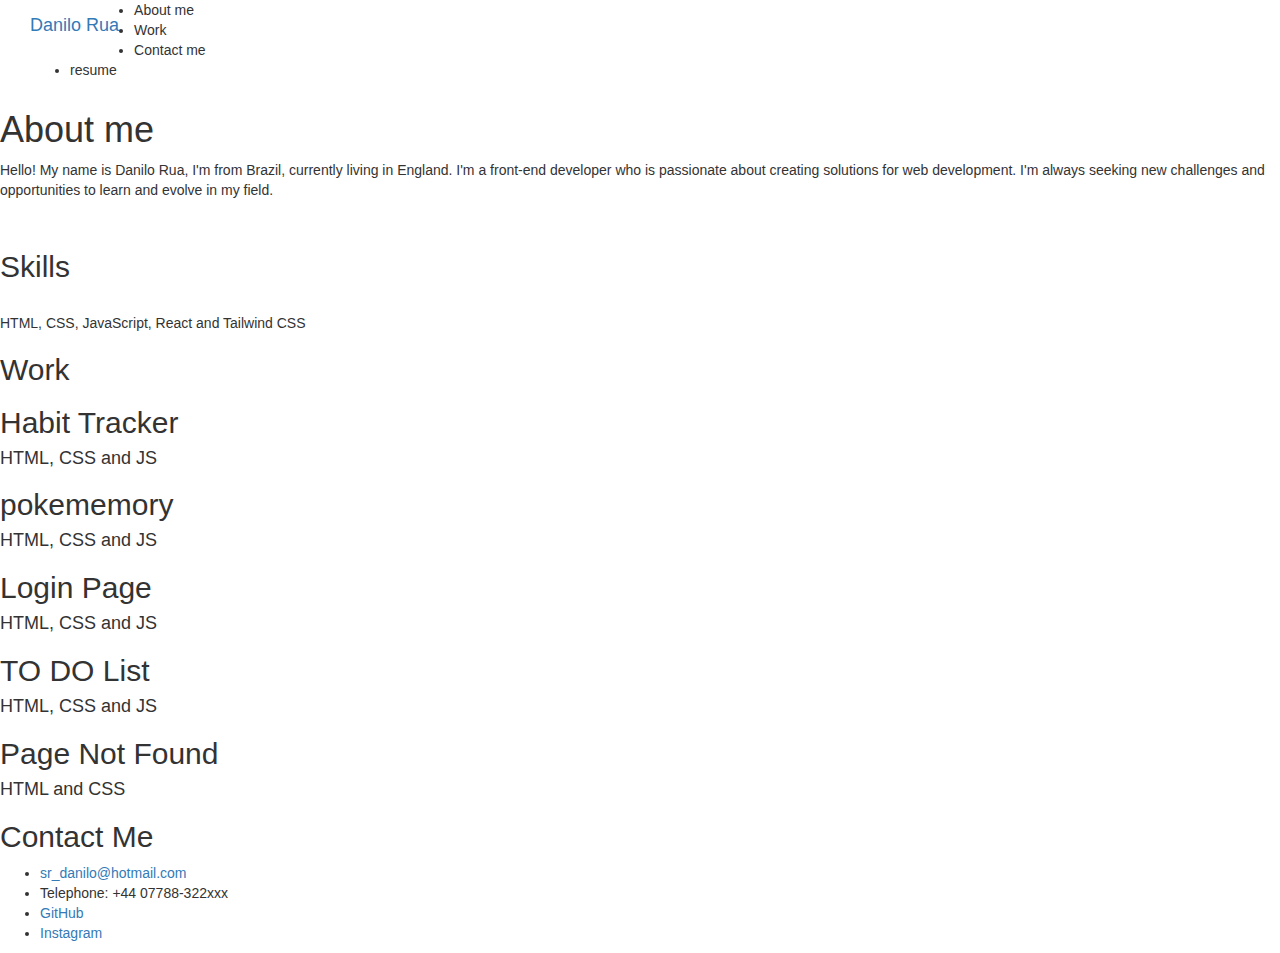
==== starter/index.html @ 0aeb6d91 "html added" ====
<!doctype html>
<html lang="en">

<head>
    <meta charset="utf-8">
    <meta http-equiv="X-UA-Compatible" content="IE=edge">
    <meta name="viewport" content="width=device-width, initial-scale=1">
    <link rel="icon" href="./css/images/icon.svg">
    <!-- The above 3 meta tags *must* come first in the head; any other head content must come *after* these tags -->
    <title>Danilo Rua</title>

    <!-- Bootstrap -->
    <link rel="stylesheet" href="https://cdn.jsdelivr.net/npm/bootstrap@3.4.1/dist/css/bootstrap.min.css"
        integrity="sha384-HSMxcRTRxnN+Bdg0JdbxYKrThecOKuH5zCYotlSAcp1+c8xmyTe9GYg1l9a69psu" crossorigin="anonymous">
    <link rel="stylesheet" href="./css/style.css">
</head>

<body>
<header>
    <nav class="">
        <div class="container-fluid">
          <a class="navbar-brand">Danilo Rua</a>
          <div class="container-fluid">
            <ul>
                <li>About me</li>
                <li>Work</li>
                <li>Contact me</li>
                <li>resume</li>
            </ul>
          </div>
        </div>
      </nav>
</header>
    <section class="" id="hero-banner">
        <figure class="my-picture"></figure>
        <section class="introduction-text">
            <h1>About me</h1>
            <p>Hello! My name is <span>Danilo Rua</span>, I'm from Brazil, currently living in England. I'm a front-end
                developer who is passionate about creating solutions for web development. I'm always seeking new
                challenges and
                opportunities to learn and evolve in my field.</p>
            <br>
            <h2>Skills</h2>
            <br>
            <p>HTML, CSS, JavaScript, React and Tailwind CSS</p>
        </section>
    </section>

    <div class="page-wrapper">
        <section id="work">
            <h2>Work</h2>
            <div class="grid">
                <figure id="habit-tracker" class="grid-units">
                    <a href="https://github.com/DaniloRua/nlw-setup" target="_blank"></a>
                    <div class="text-inside">
                        <h2>Habit Tracker</h2>
                        <h4>HTML, CSS and JS</h4>
                    </div>
                </figure>

                <figure id="pokememory" class="grid-units">
                    <a href="https://github.com/DaniloRua/pokematch-game" target="_blank"></a>
                    <div class="text-inside">
                        <h2>pokememory</h2>
                        <h4>HTML, CSS and JS</h4>
                    </div>
                </figure>
                <figure id="dark-mode" class="grid-units">
                    <a href="https://github.com/DaniloRua/Login-Dark-Mode" target="_blank"></a>
                    <div class="text-inside">
                        <h2>Login Page</h2>
                        <h4>HTML, CSS and JS</h4>
                    </div>
                </figure>
                <figure id="TODO" class="grid-units">
                    <a href="https://github.com/DaniloRua/TODO-list-CRUD" target="_blank"></a>
                    <div class="text-inside">
                        <h2>TO DO List</h2>
                        <h4>HTML, CSS and JS</h4>
                    </div>
                </figure>
                <figure id="not-found" class="grid-units">
                    <a href="https://github.com/DaniloRua/Page-not-found" target="_blank"></a>
                    <div class="text-inside">
                        <h2>Page Not Found</h2>
                        <h4>HTML and CSS</h4>
                    </div>
                </figure>
            </div>
        </section>
        <div id="contact">
            <h2>Contact Me</h2>
            <div>
                <ul class="links" id="contact-links">
                    <li><a href="#">sr_danilo@hotmail.com</a></li>
                    <li>Telephone: +44 07788-322xxx</li>
                    <li><a href="https://github.com/DaniloRua">GitHub</a></li>
                    <li><a href="https://www.instagram.com/danilo.rua">Instagram</a></li>
                </ul>
            </div>
        </div>
    </div>

    <script src="https://code.jquery.com/jquery-1.12.4.min.js"
        integrity="sha384-nvAa0+6Qg9clwYCGGPpDQLVpLNn0fRaROjHqs13t4Ggj3Ez50XnGQqc/r8MhnRDZ"
        crossorigin="anonymous"></script>
    <!-- Include all compiled plugins (below), or include individual files as needed -->
    <script src="https://cdn.jsdelivr.net/npm/bootstrap@3.4.1/dist/js/bootstrap.min.js"
        integrity="sha384-aJ21OjlMXNL5UyIl/XNwTMqvzeRMZH2w8c5cRVpzpU8Y5bApTppSuUkhZXN0VxHd"
        crossorigin="anonymous"></script>
</body>

</html>
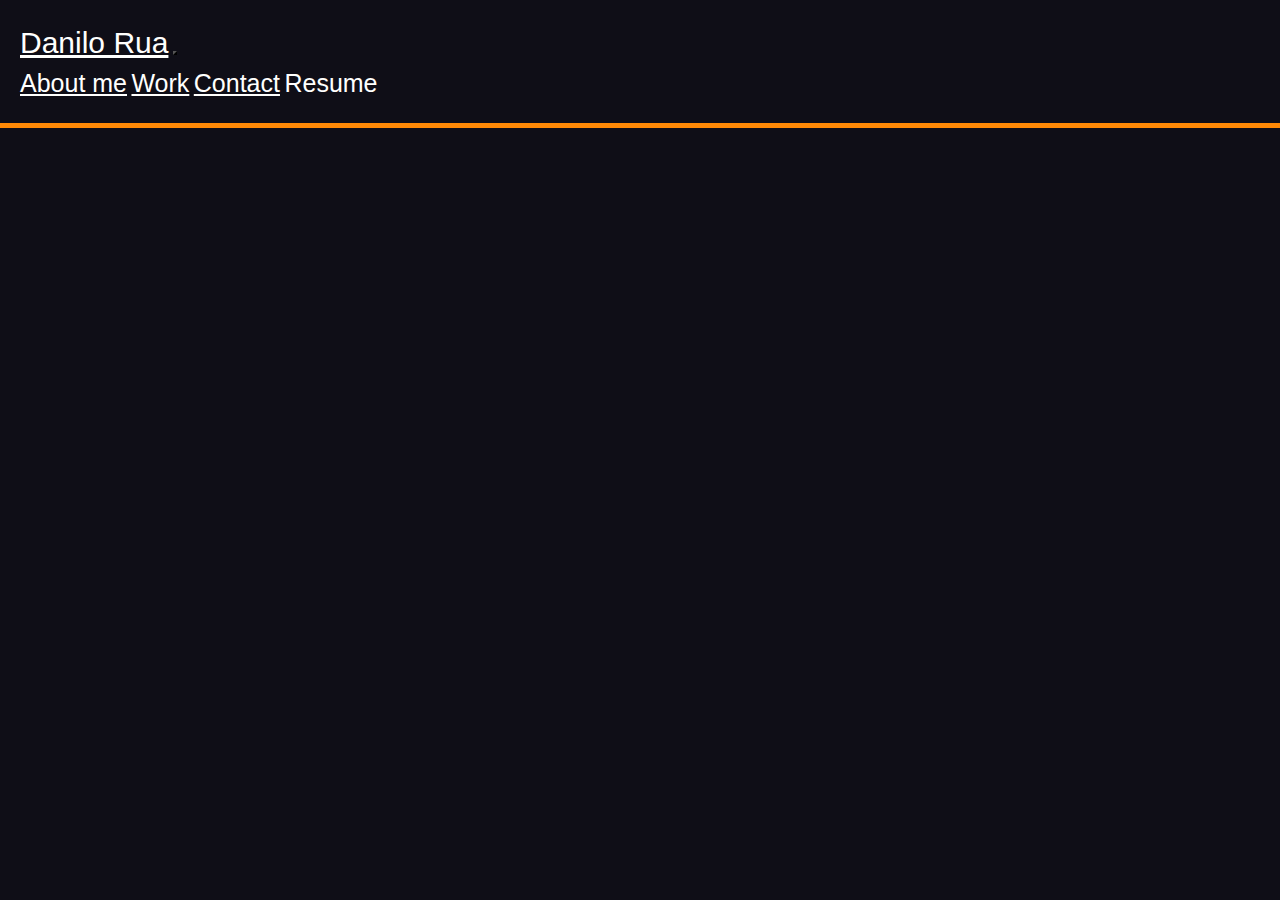
==== commit f072c7c8: "header added" ====
--- a/starter/index.html
+++ b/starter/index.html
@@ -5,33 +5,38 @@
     <meta charset="utf-8">
     <meta http-equiv="X-UA-Compatible" content="IE=edge">
     <meta name="viewport" content="width=device-width, initial-scale=1">
-    <link rel="icon" href="./css/images/icon.svg">
+    <link rel="icon" href="../css/images/icon.svg">
     <!-- The above 3 meta tags *must* come first in the head; any other head content must come *after* these tags -->
     <title>Danilo Rua</title>
-
     <!-- Bootstrap -->
-    <link rel="stylesheet" href="https://cdn.jsdelivr.net/npm/bootstrap@3.4.1/dist/css/bootstrap.min.css"
-        integrity="sha384-HSMxcRTRxnN+Bdg0JdbxYKrThecOKuH5zCYotlSAcp1+c8xmyTe9GYg1l9a69psu" crossorigin="anonymous">
-    <link rel="stylesheet" href="./css/style.css">
+    <link href="https://cdn.jsdelivr.net/npm/bootstrap@5.3.2/dist/css/bootstrap.min.css" rel="stylesheet" integrity="sha384-T3c6CoIi6uLrA9TneNEoa7RxnatzjcDSCmG1MXxSR1GAsXEV/Dwwykc2MPK8M2HN" crossorigin="anonymous">
+    <link rel="stylesheet" href="../css/style.css">
 </head>
 
 <body>
 <header>
-    <nav class="">
+    <nav class="navbar navbar-expand-lg bg-body-tertiary customHeader">
         <div class="container-fluid">
-          <a class="navbar-brand">Danilo Rua</a>
-          <div class="container-fluid">
-            <ul>
-                <li>About me</li>
-                <li>Work</li>
-                <li>Contact me</li>
-                <li>resume</li>
-            </ul>
+          <a class="navbar-brand" href="#">Danilo Rua</a>
+          <button class="navbar-toggler" type="button" data-bs-toggle="collapse" data-bs-target="#navbarNavAltMarkup" aria-controls="navbarNavAltMarkup" aria-expanded="false" aria-label="Toggle navigation">
+            <span class="navbar-toggler-icon"></span>
+          </button>
+          <div class="collapse navbar-collapse justify-content-center" id="navbarNavAltMarkup">
+            <div class="navbar-nav gap-3">
+              <a class="nav-link active" aria-current="page" href="#">About me</a>
+              <a class="nav-link" href="#">Work</a>
+              <a class="nav-link" href="#">Contact</a>
+              <a class="nav-link disabled resume" aria-disabled="true">Resume</a>
+            </div>
           </div>
         </div>
-      </nav>
+    </nav>
+
 </header>
-    <section class="" id="hero-banner">
+<main class="container-fluid"> 
+
+</main>
+    <!-- <section class="" id="hero-banner">
         <figure class="my-picture"></figure>
         <section class="introduction-text">
             <h1>About me</h1>
@@ -44,9 +49,9 @@
             <br>
             <p>HTML, CSS, JavaScript, React and Tailwind CSS</p>
         </section>
-    </section>
+    </section> -->
 
-    <div class="page-wrapper">
+   <!-- <div class="page-wrapper">
         <section id="work">
             <h2>Work</h2>
             <div class="grid">
@@ -69,7 +74,7 @@
                     <a href="https://github.com/DaniloRua/Login-Dark-Mode" target="_blank"></a>
                     <div class="text-inside">
                         <h2>Login Page</h2>
-                        <h4>HTML, CSS and JS</h4>
+                        <h4>HTML,  CSS and JS</h4>
                     </div>
                 </figure>
                 <figure id="TODO" class="grid-units">
@@ -99,15 +104,13 @@
                 </ul>
             </div>
         </div>
-    </div>
+    </div> -->
 
     <script src="https://code.jquery.com/jquery-1.12.4.min.js"
         integrity="sha384-nvAa0+6Qg9clwYCGGPpDQLVpLNn0fRaROjHqs13t4Ggj3Ez50XnGQqc/r8MhnRDZ"
         crossorigin="anonymous"></script>
     <!-- Include all compiled plugins (below), or include individual files as needed -->
-    <script src="https://cdn.jsdelivr.net/npm/bootstrap@3.4.1/dist/js/bootstrap.min.js"
-        integrity="sha384-aJ21OjlMXNL5UyIl/XNwTMqvzeRMZH2w8c5cRVpzpU8Y5bApTppSuUkhZXN0VxHd"
-        crossorigin="anonymous"></script>
+    <script src="https://cdn.jsdelivr.net/npm/bootstrap@5.3.2/dist/js/bootstrap.bundle.min.js" integrity="sha384-C6RzsynM9kWDrMNeT87bh95OGNyZPhcTNXj1NW7RuBCsyN/o0jlpcV8Qyq46cDfL" crossorigin="anonymous"></script>
+
 </body>
-
 </html>--- a/css/style.css
+++ b/css/style.css
@@ -0,0 +1,37 @@
+:root{
+    --main-theme: #ff8906;
+}
+*{
+    padding: 0;
+    margin: 0;
+    color: #fffffe !important;
+    background-color: #0f0e17 !important;
+    line-height: 1.5;
+}
+
+body{
+    
+    font-family: "Trebuchet MS", "Lucida Sans Unicode", "Lucida Grande",
+    "Lucida Sans", Arial, sans-serif;
+}
+
+.customHeader{
+    background-color: #0f0e17 !important;
+    padding: 20px;
+}
+
+header{
+    border-bottom: 5px solid var(--main-theme);
+}
+.navbar-brand{
+    font-size: 30px;
+}
+
+.navbar-brand:hover,
+.nav-link:hover{
+    color: var(--main-theme) !important;
+}
+
+.nav-link{
+    font-size: 25px;
+}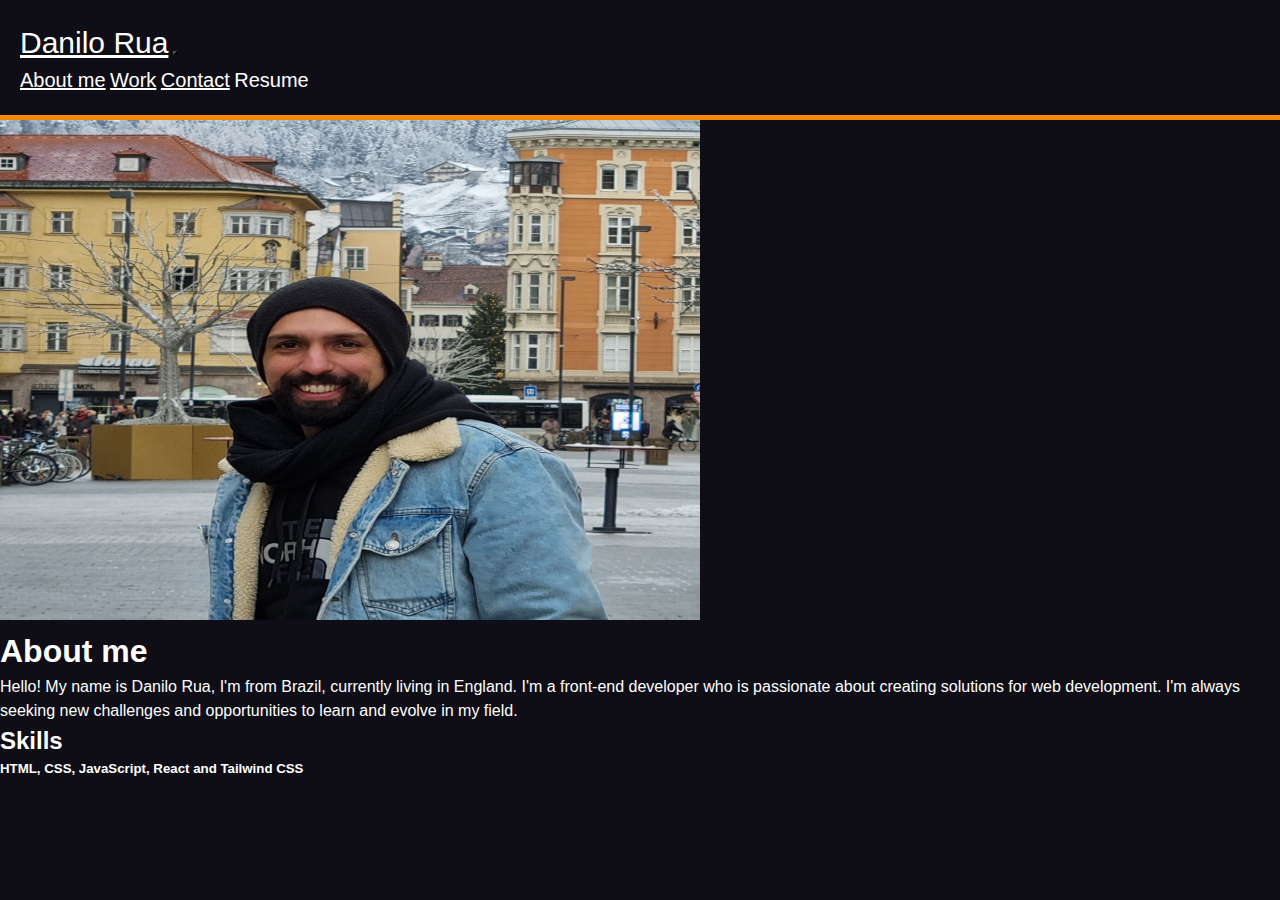
==== commit 99155cfe: "hero banner added" ====
--- a/starter/index.html
+++ b/starter/index.html
@@ -17,13 +17,13 @@
 <header>
     <nav class="navbar navbar-expand-lg bg-body-tertiary customHeader">
         <div class="container-fluid">
-          <a class="navbar-brand" href="#">Danilo Rua</a>
-          <button class="navbar-toggler" type="button" data-bs-toggle="collapse" data-bs-target="#navbarNavAltMarkup" aria-controls="navbarNavAltMarkup" aria-expanded="false" aria-label="Toggle navigation">
-            <span class="navbar-toggler-icon"></span>
+          <a class="navbar-brand" href="#about-me">Danilo Rua</a>
+          <button class="navbar-toggler navbar-dark" type="button" data-bs-toggle="collapse" data-bs-target="#navbarNavAltMarkup" aria-controls="navbarNavAltMarkup" aria-expanded="false" aria-label="Toggle navigation">
+            <span class="navbar-toggler-icon "></span>
           </button>
-          <div class="collapse navbar-collapse justify-content-center" id="navbarNavAltMarkup">
+          <div class="collapse navbar-collapse justify-content-end" id="navbarNavAltMarkup">
             <div class="navbar-nav gap-3">
-              <a class="nav-link active" aria-current="page" href="#">About me</a>
+              <a class="nav-link active" aria-current="page" href="#" id="about-me">About me</a>
               <a class="nav-link" href="#">Work</a>
               <a class="nav-link" href="#">Contact</a>
               <a class="nav-link disabled resume" aria-disabled="true">Resume</a>
@@ -35,21 +35,22 @@
 </header>
 <main class="container-fluid"> 
 
+    <div class="container col-xxl-8 px-4 py-5">
+        <div class="row flex-lg-row align-items-center g-5 py-5 ">
+          <div class="col-10 col-sm-10 col-lg-6 bg-image ">
+            <img src="../css/images/20211206_140005.jpg" class="  d-block mx-lg-auto img-fluid rounded-5 custom-card" alt="Danilo-Rua-picture" width="700" height="500" loading="lazy">
+          </div>
+          <div class="col-lg-6 border-1-re" id="about-me">
+            <h1 class="display-4 fw-bold lh-1 mb-3 titles">About me</h1>
+            <p class="lead">Hello! My name is Danilo Rua, I'm from Brazil, currently living in England. I'm a front-end developer who is passionate about creating solutions for web development. I'm always seeking new challenges and opportunities to learn and evolve in my field.</p>
+
+            <h2 class="titles">Skills</h2>
+            <h5>HTML, CSS, JavaScript, React and Tailwind CSS</h5>
+          </div>
+        </div>
+      </div>
 </main>
-    <!-- <section class="" id="hero-banner">
-        <figure class="my-picture"></figure>
-        <section class="introduction-text">
-            <h1>About me</h1>
-            <p>Hello! My name is <span>Danilo Rua</span>, I'm from Brazil, currently living in England. I'm a front-end
-                developer who is passionate about creating solutions for web development. I'm always seeking new
-                challenges and
-                opportunities to learn and evolve in my field.</p>
-            <br>
-            <h2>Skills</h2>
-            <br>
-            <p>HTML, CSS, JavaScript, React and Tailwind CSS</p>
-        </section>
-    </section> -->
+   
 
    <!-- <div class="page-wrapper">
         <section id="work">
--- a/css/style.css
+++ b/css/style.css
@@ -8,30 +8,35 @@
     background-color: #0f0e17 !important;
     line-height: 1.5;
 }
-
 body{
     
     font-family: "Trebuchet MS", "Lucida Sans Unicode", "Lucida Grande",
     "Lucida Sans", Arial, sans-serif;
 }
-
 .customHeader{
     background-color: #0f0e17 !important;
     padding: 20px;
 }
-
 header{
     border-bottom: 5px solid var(--main-theme);
 }
 .navbar-brand{
     font-size: 30px;
 }
-
+.customMenu{
+    color: #fffffe !important;
+}
+.titles:hover,
 .navbar-brand:hover,
 .nav-link:hover{
     color: var(--main-theme) !important;
+    transition: 0.3s ease-in-out;
 }
-
 .nav-link{
-    font-size: 25px;
+    font-size: 20px;
+}
+.custom-card:hover{
+    box-shadow: 0px 0px 15px 10px var(--main-theme);
+    scale: 1.03;
+    transition: ease-in-out 0.5s;
 }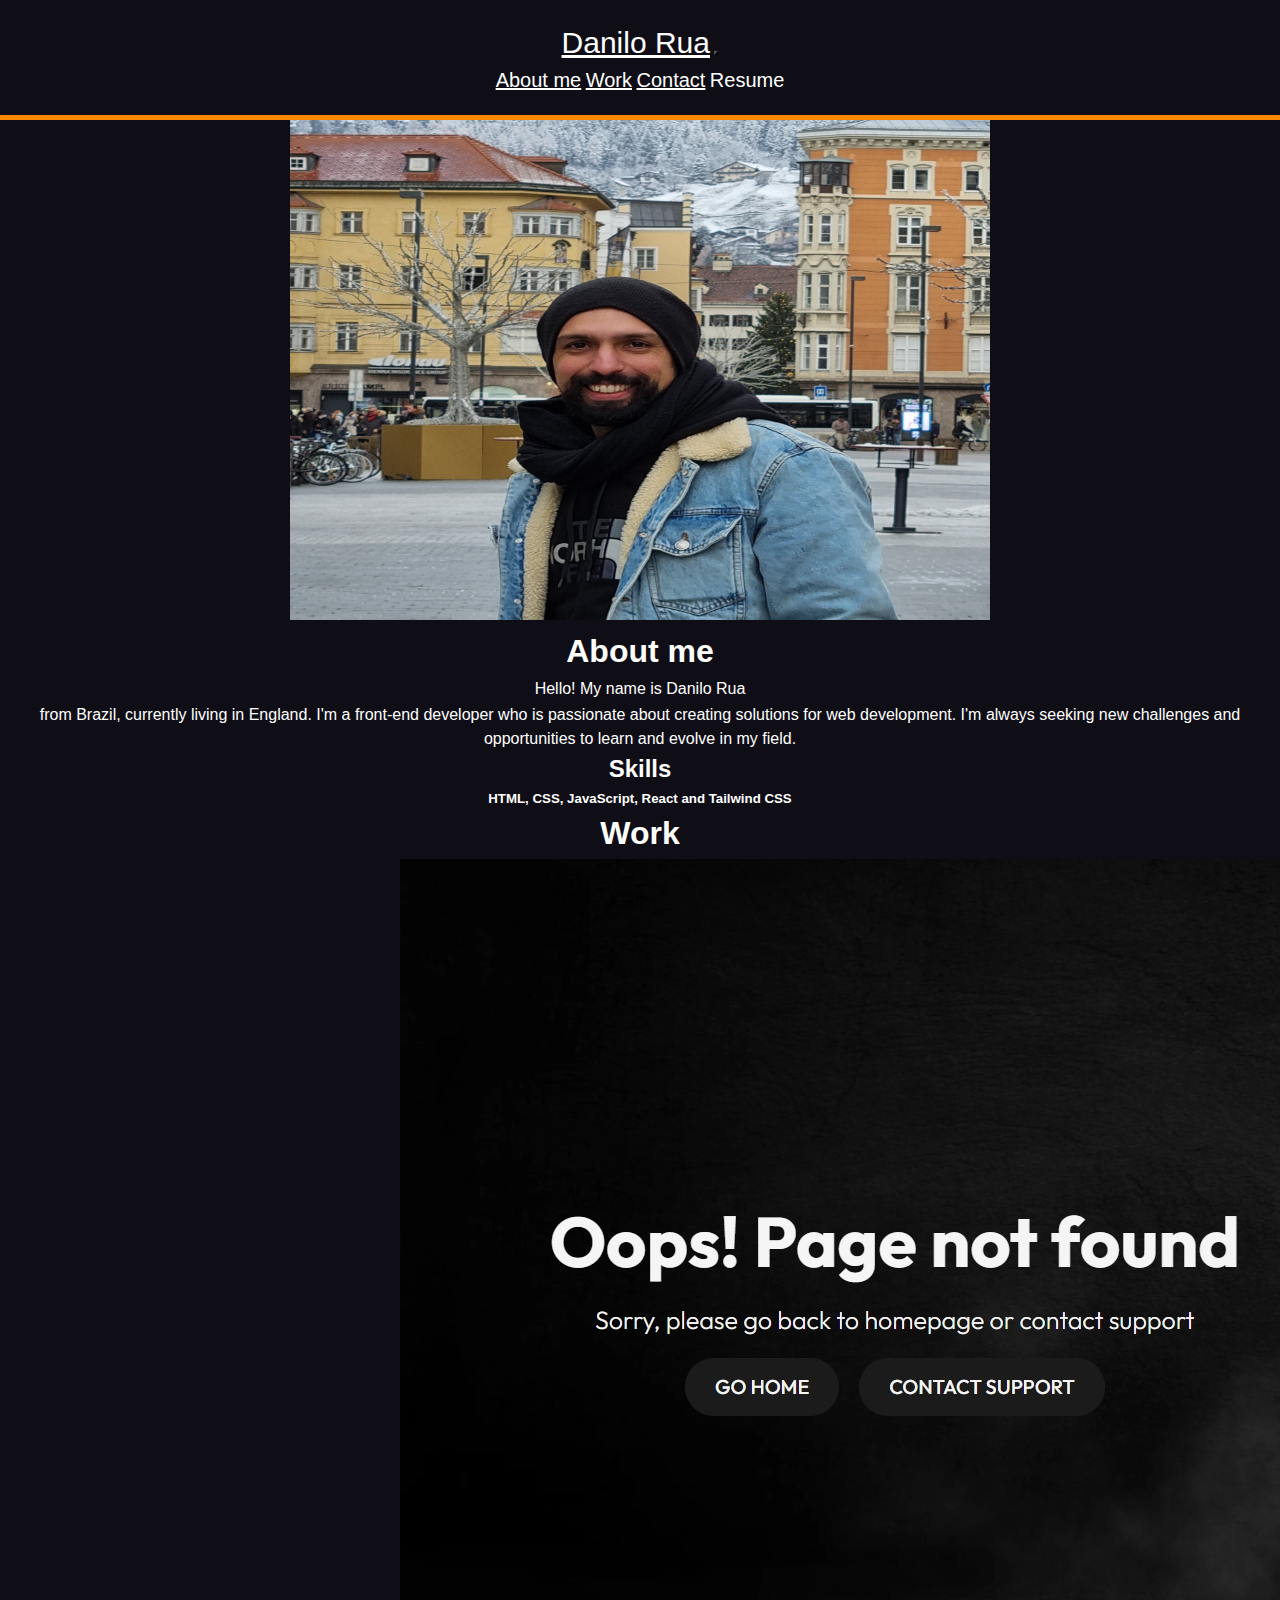
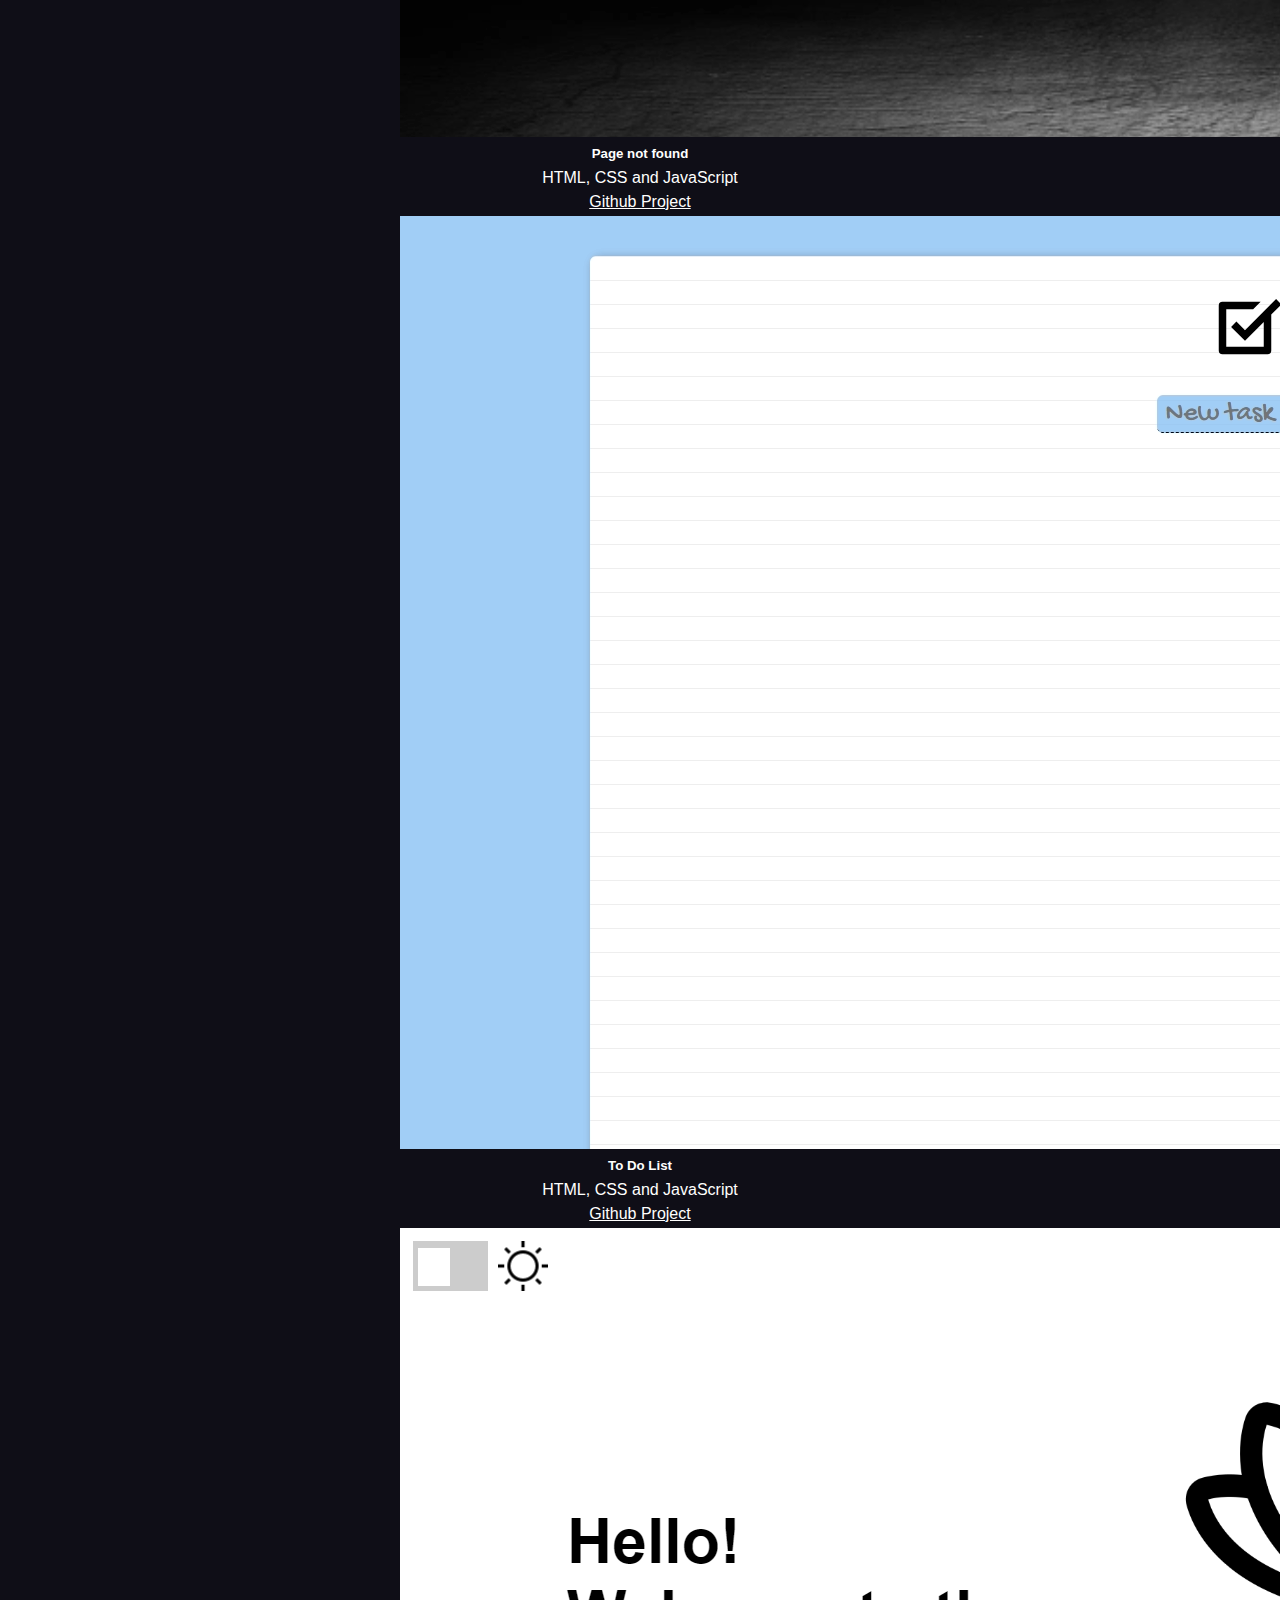
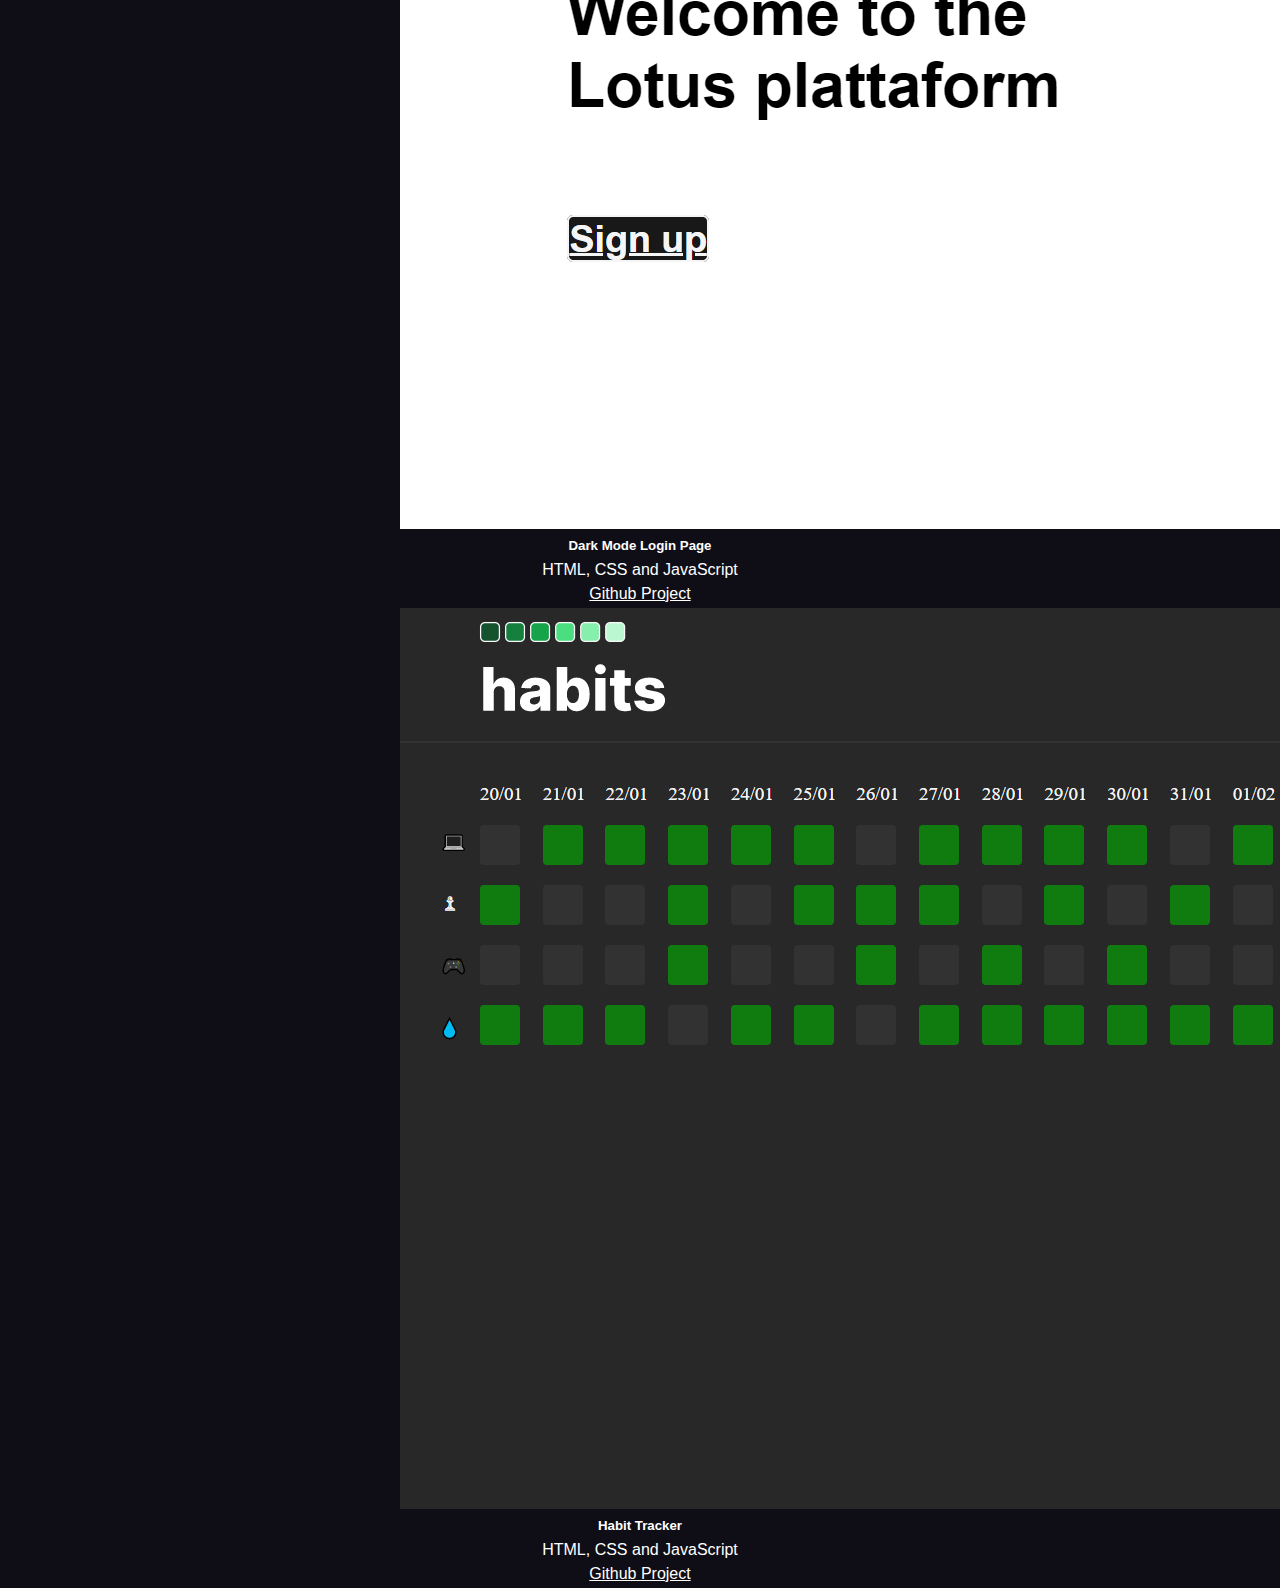
==== commit f4a73720: "added work section" ====
--- a/starter/index.html
+++ b/starter/index.html
@@ -9,50 +9,121 @@
     <!-- The above 3 meta tags *must* come first in the head; any other head content must come *after* these tags -->
     <title>Danilo Rua</title>
     <!-- Bootstrap -->
-    <link href="https://cdn.jsdelivr.net/npm/bootstrap@5.3.2/dist/css/bootstrap.min.css" rel="stylesheet" integrity="sha384-T3c6CoIi6uLrA9TneNEoa7RxnatzjcDSCmG1MXxSR1GAsXEV/Dwwykc2MPK8M2HN" crossorigin="anonymous">
+    <link href="https://cdn.jsdelivr.net/npm/bootstrap@5.3.2/dist/css/bootstrap.min.css" rel="stylesheet"
+        integrity="sha384-T3c6CoIi6uLrA9TneNEoa7RxnatzjcDSCmG1MXxSR1GAsXEV/Dwwykc2MPK8M2HN" crossorigin="anonymous">
     <link rel="stylesheet" href="../css/style.css">
 </head>
 
 <body>
-<header>
-    <nav class="navbar navbar-expand-lg bg-body-tertiary customHeader">
-        <div class="container-fluid">
-          <a class="navbar-brand" href="#about-me">Danilo Rua</a>
-          <button class="navbar-toggler navbar-dark" type="button" data-bs-toggle="collapse" data-bs-target="#navbarNavAltMarkup" aria-controls="navbarNavAltMarkup" aria-expanded="false" aria-label="Toggle navigation">
-            <span class="navbar-toggler-icon "></span>
-          </button>
-          <div class="collapse navbar-collapse justify-content-end" id="navbarNavAltMarkup">
-            <div class="navbar-nav gap-3">
-              <a class="nav-link active" aria-current="page" href="#" id="about-me">About me</a>
-              <a class="nav-link" href="#">Work</a>
-              <a class="nav-link" href="#">Contact</a>
-              <a class="nav-link disabled resume" aria-disabled="true">Resume</a>
+    <header>
+        <nav class="navbar navbar-expand-lg bg-body-tertiary customHeader">
+            <div class="container-fluid">
+                <a class="navbar-brand" href="#about-me">Danilo Rua</a>
+                <button class="navbar-toggler navbar-dark" type="button" data-bs-toggle="collapse"
+                    data-bs-target="#navbarNavAltMarkup" aria-controls="navbarNavAltMarkup" aria-expanded="false"
+                    aria-label="Toggle navigation">
+                    <span class="navbar-toggler-icon "></span>
+                </button>
+                <div class="collapse navbar-collapse justify-content-end" id="navbarNavAltMarkup">
+                    <div class="navbar-nav gap-3">
+                        <a class="nav-link active" aria-current="page" href="#" id="about-me">About me</a>
+                        <a class="nav-link" href="#work">Work</a>
+                        <a class="nav-link" href="#">Contact</a>
+                        <a class="nav-link disabled resume" aria-disabled="true">Resume</a>
+                    </div>
+                </div>
             </div>
-          </div>
-        </div>
-    </nav>
+        </nav>
 
-</header>
-<main class="container-fluid"> 
+    </header>
+    <main class="container-fluid">
 
-    <div class="container col-xxl-8 px-4 py-5">
+        <div class="container col-xxl-8 px-4 py-5">
         <div class="row flex-lg-row align-items-center g-5 py-5 ">
           <div class="col-10 col-sm-10 col-lg-6 bg-image ">
             <img src="../css/images/20211206_140005.jpg" class="  d-block mx-lg-auto img-fluid rounded-5 custom-card" alt="Danilo-Rua-picture" width="700" height="500" loading="lazy">
           </div>
           <div class="col-lg-6 border-1-re" id="about-me">
             <h1 class="display-4 fw-bold lh-1 mb-3 titles">About me</h1>
-            <p class="lead">Hello! My name is Danilo Rua, I'm from Brazil, currently living in England. I'm a front-end developer who is passionate about creating solutions for web development. I'm always seeking new challenges and opportunities to learn and evolve in my field.</p>
+            <p class="lead">Hello! My name is <span class="titles">Danilo Rua</span> from Brazil, currently living in England. I'm a front-end developer who is passionate about creating solutions for web development. I'm always seeking new challenges and opportunities to learn and evolve in my field.</p>
 
             <h2 class="titles">Skills</h2>
             <h5>HTML, CSS, JavaScript, React and Tailwind CSS</h5>
           </div>
         </div>
       </div>
-</main>
    
+        <h1 class="titles text-center" id="work">Work</h1>
+        <section class="container-fluid" id="work">
 
-   <!-- <div class="page-wrapper">
+
+            <div class="container overflow-hidden text-center">
+                <div class="row gy-3">
+                    <div class="col-6">
+                        <div class="p-3 customDiv">
+                            <div class="card" style="width: 30rem;">
+                                <img src="/css/images/notfound.png" class="card-img-top rounded-5 customImg"
+                                    alt="page not found screenshot">
+                                <div class="card-body">
+                                    <h5 class="card-title titles">Page not found</h5>
+                                    <p class="card-text"> HTML, CSS and JavaScript</p>
+                                    <a href="https://github.com/DaniloRua/Page-not-found"  target="_blank" class="btn btn-primary titles"> Github Project</a>
+                                </div>
+                            </div>
+                        </div>
+                    </div>
+                    <div class="col-6">
+                        <div class="p-3 customDiv">
+                            <div class="card" style="width: 30rem;">
+                                <img src="/css/images/TODO.png" class="card-img-top rounded-5 customImg"
+                                    alt="page not found screenshot">
+                                <div class="card-body">
+                                    <h5 class="card-title titles">To Do List</h5>
+                                    <p class="card-text"> HTML, CSS and JavaScript</p>
+                                    <a href="https://github.com/DaniloRua/TODO-list-CRUD" target="_blank" class="btn btn-primary titles"> Github Project</a>
+                                </div>
+                            </div>
+                        </div>
+                    </div>
+                    <div class="col-6">
+                        <div class="p-3 customDiv">
+                            <div class="card" style="width: 30rem;">
+                                <img src="/css/images/Dark mode.png" class="card-img-top rounded-5 customImg"
+                                    alt="page not found screenshot">
+                                <div class="card-body">
+                                    <h5 class="card-title titles">Dark Mode Login Page</h5>
+                                    <p class="card-text"> HTML, CSS and JavaScript</p>
+                                    <a href="https://github.com/DaniloRua/Login-Dark-Mode"  target="_blank" class="btn btn-primary titles"> Github Project</a>
+                                </div>
+                            </div>
+                        </div>
+                    </div>
+                    <div class="col-6">
+                        <div class="p-3 customDiv">
+                            <div class="card" style="width: 30rem;">
+                                <img src="/css/images/Habit.png" class="card-img-top rounded-5 customImg" 
+                                    alt="page not found screenshot">
+                                <div class="card-body">
+                                    <h5 class="card-title titles">Habit Tracker</h5>
+                                    <p class="card-text"> HTML, CSS and JavaScript</p>
+                                    <a  href="https://github.com/DaniloRua/nlw-setup"  target="_blank" class="btn btn-primary titles"> Github Project</a>
+                                </div>
+                            </div>
+                        </div>
+                    </div>
+                </div>
+            </div>
+
+
+
+
+
+
+        </section>
+    </main>
+
+
+    <!-- <div class="page-wrapper">
         <section id="work">
             <h2>Work</h2>
             <div class="grid">
@@ -111,7 +182,10 @@
         integrity="sha384-nvAa0+6Qg9clwYCGGPpDQLVpLNn0fRaROjHqs13t4Ggj3Ez50XnGQqc/r8MhnRDZ"
         crossorigin="anonymous"></script>
     <!-- Include all compiled plugins (below), or include individual files as needed -->
-    <script src="https://cdn.jsdelivr.net/npm/bootstrap@5.3.2/dist/js/bootstrap.bundle.min.js" integrity="sha384-C6RzsynM9kWDrMNeT87bh95OGNyZPhcTNXj1NW7RuBCsyN/o0jlpcV8Qyq46cDfL" crossorigin="anonymous"></script>
+    <script src="https://cdn.jsdelivr.net/npm/bootstrap@5.3.2/dist/js/bootstrap.bundle.min.js"
+        integrity="sha384-C6RzsynM9kWDrMNeT87bh95OGNyZPhcTNXj1NW7RuBCsyN/o0jlpcV8Qyq46cDfL"
+        crossorigin="anonymous"></script>
 
 </body>
+
 </html>--- a/css/style.css
+++ b/css/style.css
@@ -9,7 +9,7 @@
     line-height: 1.5;
 }
 body{
-    
+    text-align: center;
     font-family: "Trebuchet MS", "Lucida Sans Unicode", "Lucida Grande",
     "Lucida Sans", Arial, sans-serif;
 }
@@ -26,6 +26,7 @@
 .customMenu{
     color: #fffffe !important;
 }
+
 .titles:hover,
 .navbar-brand:hover,
 .nav-link:hover{
@@ -35,8 +36,40 @@
 .nav-link{
     font-size: 20px;
 }
-.custom-card:hover{
+
+.custom-card:hover,
+.customImg:hover{
     box-shadow: 0px 0px 15px 10px var(--main-theme);
     scale: 1.03;
     transition: ease-in-out 0.5s;
+}
+.customDiv{
+    display: flex;
+    align-items: center;
+    justify-content: center !important;
+    align-items: center !important;
+
+}
+.btn-primary:active,
+.btn-primary:focus,
+.btn-primary{
+   border: none;
+}
+
+.titles::after {
+    content: '';
+    display: block;
+    width: 0;
+    height: 2px;
+    background: var(--main-theme);
+    transition: width .3s;
+}
+
+.btn-primary:hover::after {
+    width: 100%;
+    transition: width .6s;
+}
+#work-section{
+    display: flex;
+    text-align: center;
 }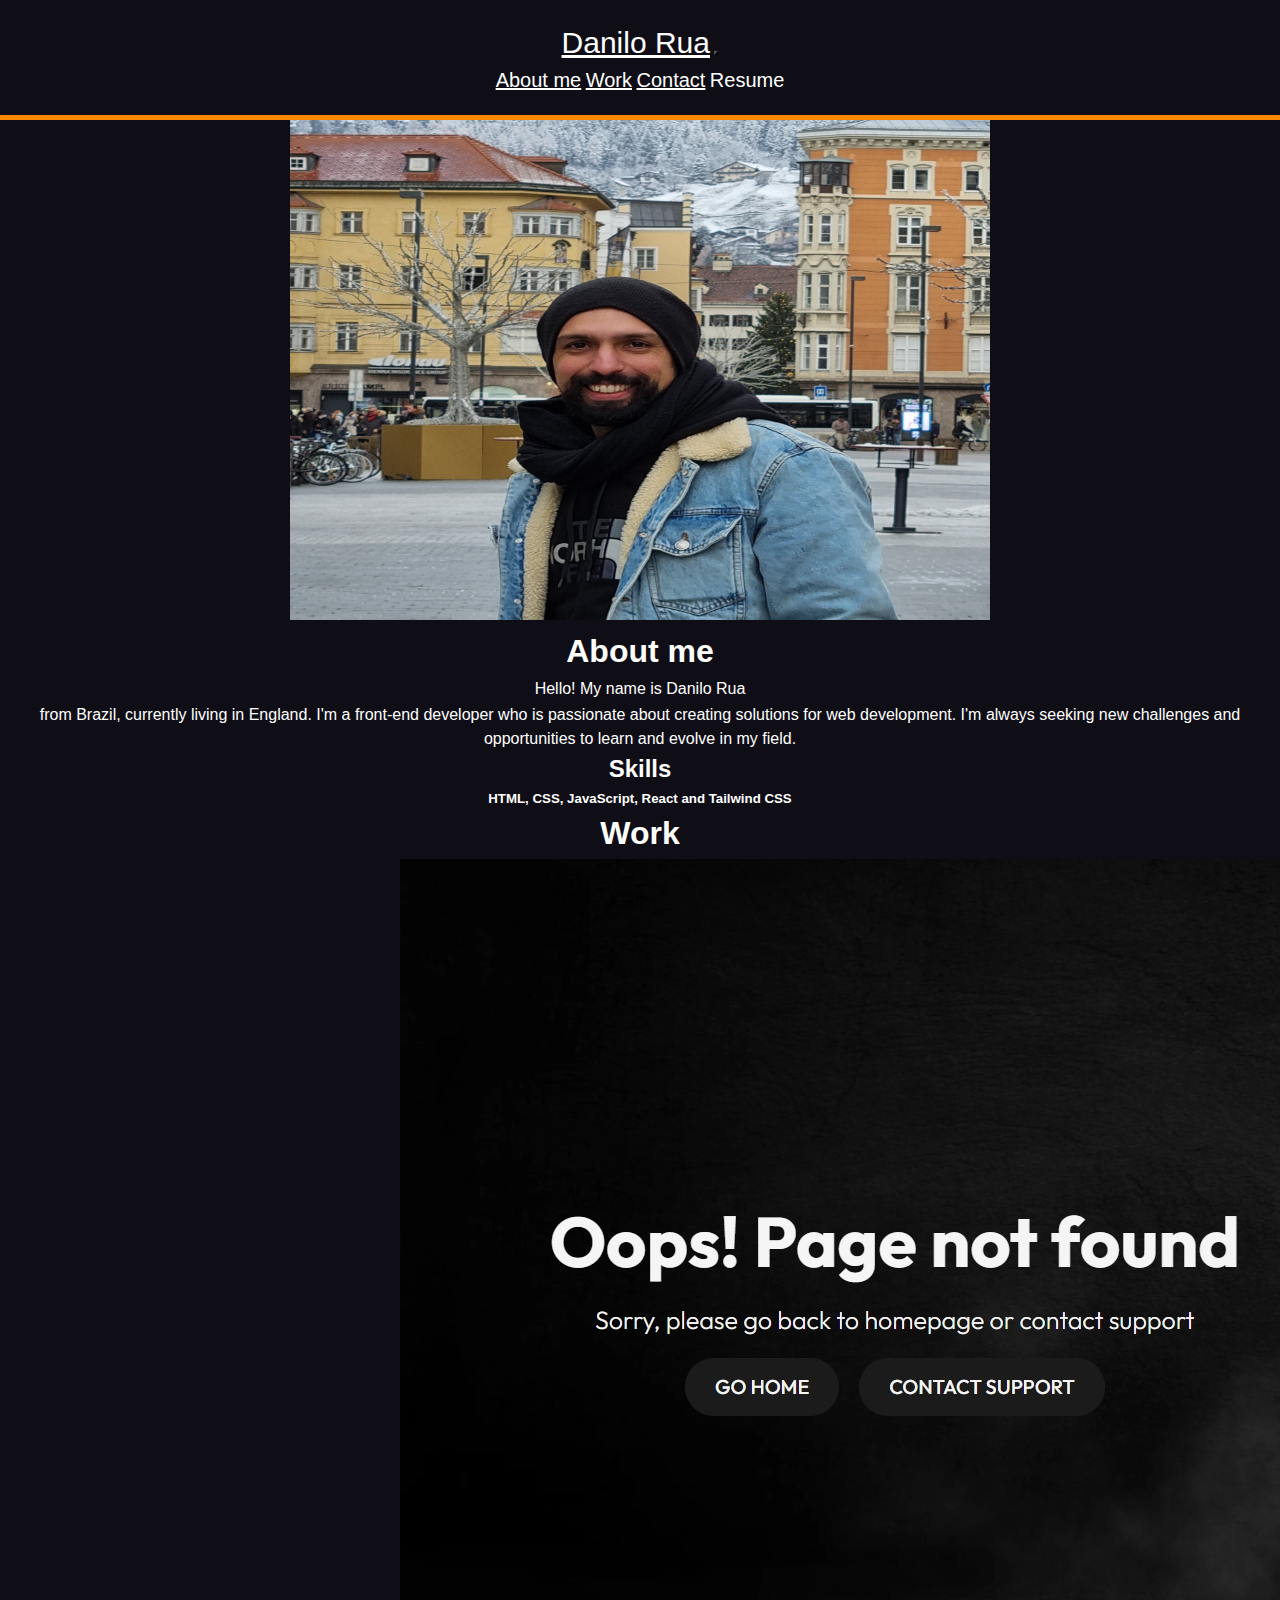
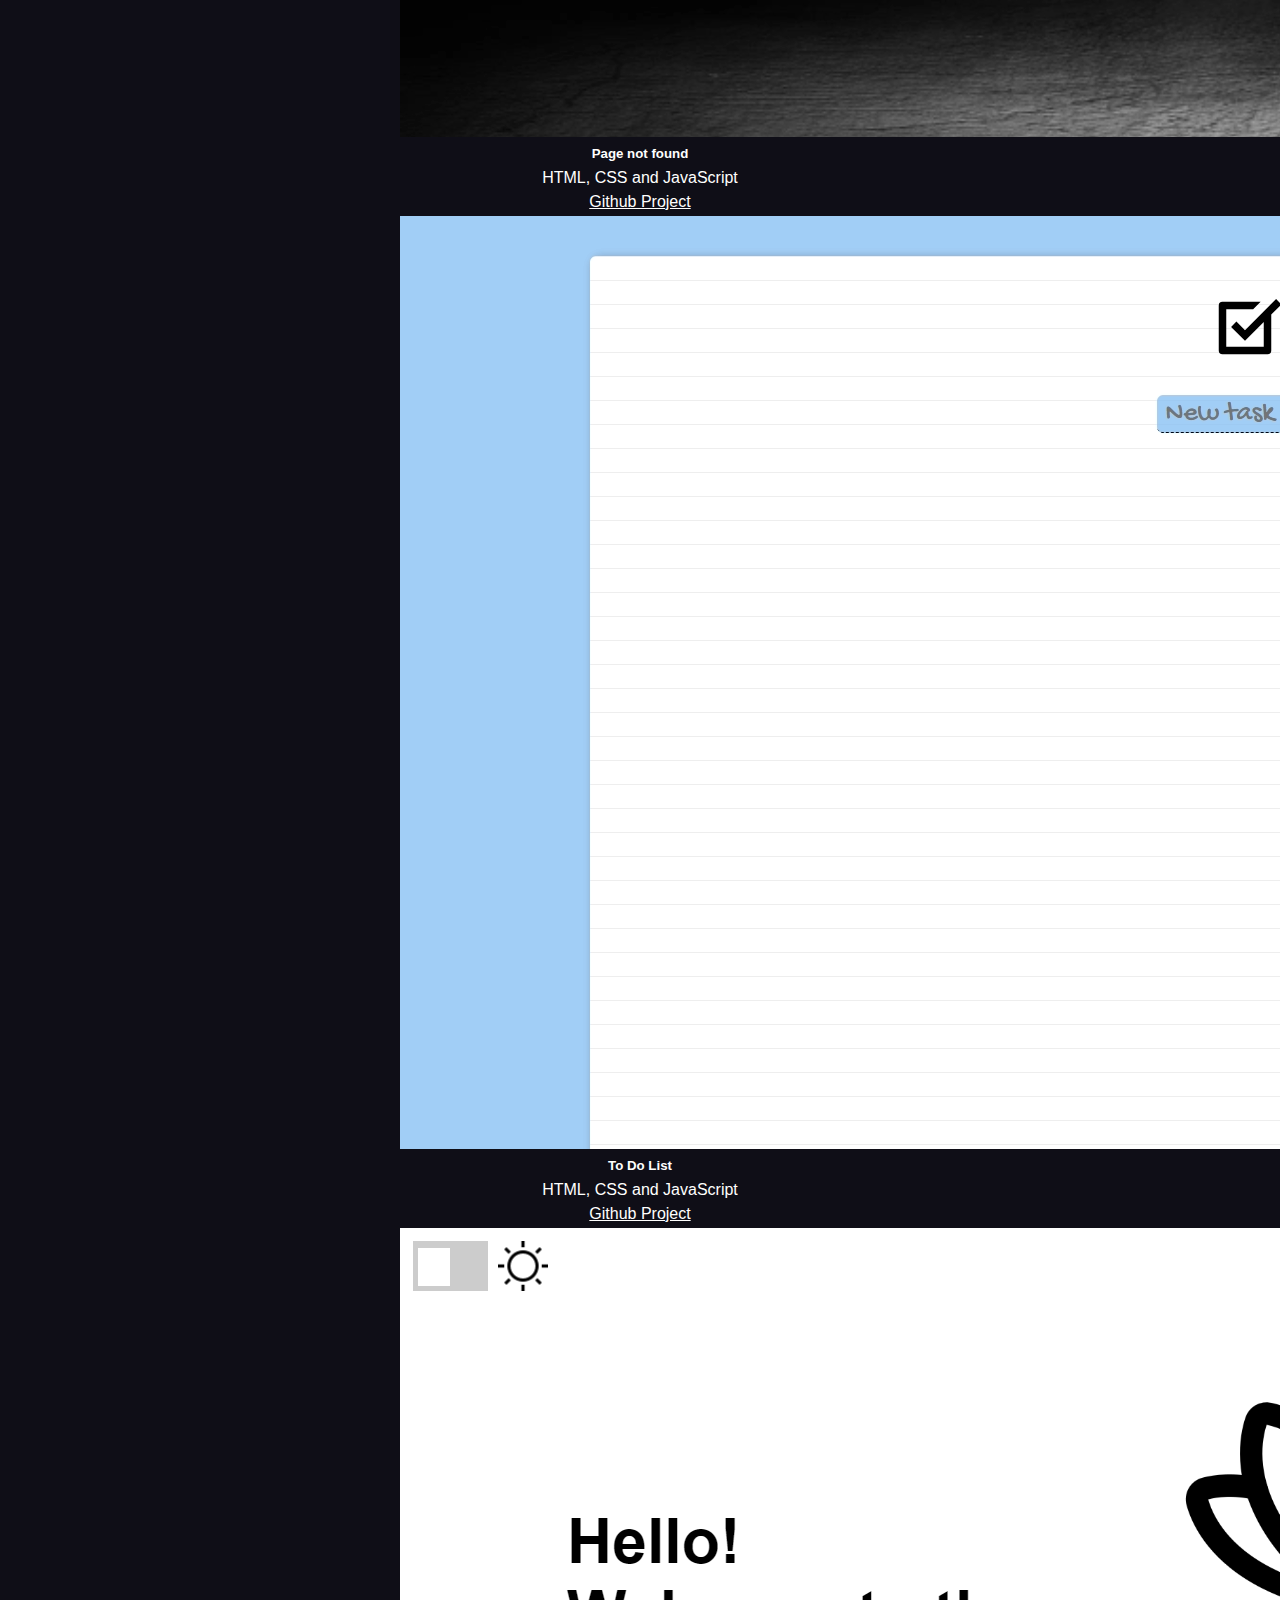
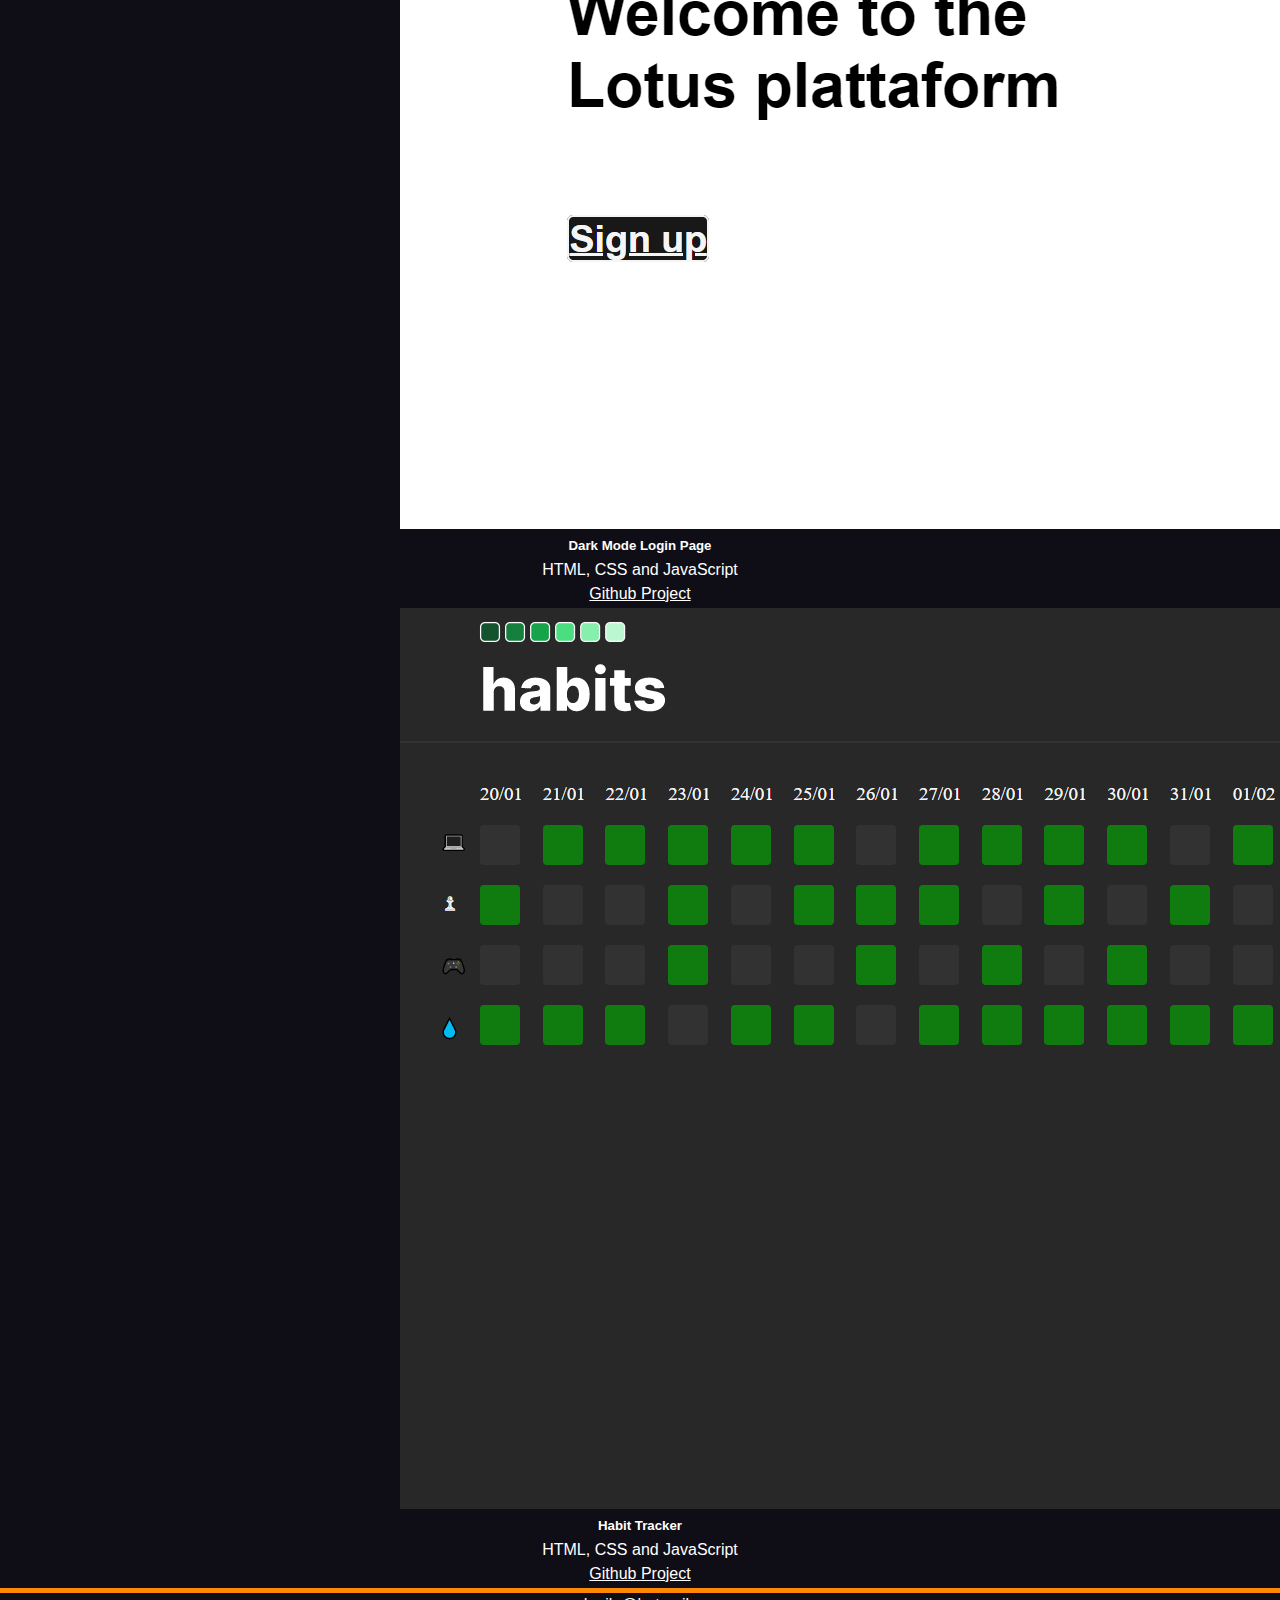
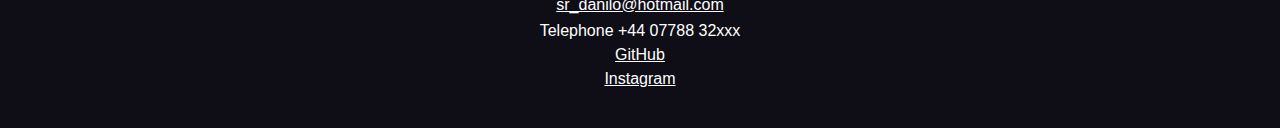
==== commit 39724432: "added contact me" ====
--- a/starter/index.html
+++ b/starter/index.html
@@ -28,7 +28,7 @@
                     <div class="navbar-nav gap-3">
                         <a class="nav-link active" aria-current="page" href="#" id="about-me">About me</a>
                         <a class="nav-link" href="#work">Work</a>
-                        <a class="nav-link" href="#">Contact</a>
+                        <a class="nav-link" href="#contact">Contact</a>
                         <a class="nav-link disabled resume" aria-disabled="true">Resume</a>
                     </div>
                 </div>
@@ -39,20 +39,25 @@
     <main class="container-fluid">
 
         <div class="container col-xxl-8 px-4 py-5">
-        <div class="row flex-lg-row align-items-center g-5 py-5 ">
-          <div class="col-10 col-sm-10 col-lg-6 bg-image ">
-            <img src="../css/images/20211206_140005.jpg" class="  d-block mx-lg-auto img-fluid rounded-5 custom-card" alt="Danilo-Rua-picture" width="700" height="500" loading="lazy">
-          </div>
-          <div class="col-lg-6 border-1-re" id="about-me">
-            <h1 class="display-4 fw-bold lh-1 mb-3 titles">About me</h1>
-            <p class="lead">Hello! My name is <span class="titles">Danilo Rua</span> from Brazil, currently living in England. I'm a front-end developer who is passionate about creating solutions for web development. I'm always seeking new challenges and opportunities to learn and evolve in my field.</p>
+            <div class="row flex-lg-row align-items-center g-5 py-5 ">
+                <div class="col-10 col-sm-10 col-lg-6 bg-image ">
+                    <img src="../css/images/20211206_140005.jpg"
+                        class="  d-block mx-lg-auto img-fluid rounded-5 custom-card" alt="Danilo-Rua-picture"
+                        width="700" height="500" loading="lazy">
+                </div>
+                <div class="col-lg-6 border-1-re" id="about-me">
+                    <h1 class="display-4 fw-bold lh-1 mb-3 titles">About me</h1>
+                    <p class="lead">Hello! My name is <span class="titles">Danilo Rua</span> from Brazil, currently
+                        living in England. I'm a front-end developer who is passionate about creating solutions for web
+                        development. I'm always seeking new challenges and opportunities to learn and evolve in my
+                        field.</p>
 
-            <h2 class="titles">Skills</h2>
-            <h5>HTML, CSS, JavaScript, React and Tailwind CSS</h5>
-          </div>
+                    <h2 class="titles">Skills</h2>
+                    <h5>HTML, CSS, JavaScript, React and Tailwind CSS</h5>
+                </div>
+            </div>
         </div>
-      </div>
-   
+
         <h1 class="titles text-center" id="work">Work</h1>
         <section class="container-fluid" id="work">
 
@@ -67,7 +72,8 @@
                                 <div class="card-body">
                                     <h5 class="card-title titles">Page not found</h5>
                                     <p class="card-text"> HTML, CSS and JavaScript</p>
-                                    <a href="https://github.com/DaniloRua/Page-not-found"  target="_blank" class="btn btn-primary titles"> Github Project</a>
+                                    <a href="https://github.com/DaniloRua/Page-not-found" target="_blank"
+                                        class="btn btn-primary titles"> Github Project</a>
                                 </div>
                             </div>
                         </div>
@@ -80,7 +86,8 @@
                                 <div class="card-body">
                                     <h5 class="card-title titles">To Do List</h5>
                                     <p class="card-text"> HTML, CSS and JavaScript</p>
-                                    <a href="https://github.com/DaniloRua/TODO-list-CRUD" target="_blank" class="btn btn-primary titles"> Github Project</a>
+                                    <a href="https://github.com/DaniloRua/TODO-list-CRUD" target="_blank"
+                                        class="btn btn-primary titles"> Github Project</a>
                                 </div>
                             </div>
                         </div>
@@ -93,7 +100,8 @@
                                 <div class="card-body">
                                     <h5 class="card-title titles">Dark Mode Login Page</h5>
                                     <p class="card-text"> HTML, CSS and JavaScript</p>
-                                    <a href="https://github.com/DaniloRua/Login-Dark-Mode"  target="_blank" class="btn btn-primary titles"> Github Project</a>
+                                    <a href="https://github.com/DaniloRua/Login-Dark-Mode" target="_blank"
+                                        class="btn btn-primary titles"> Github Project</a>
                                 </div>
                             </div>
                         </div>
@@ -101,83 +109,33 @@
                     <div class="col-6">
                         <div class="p-3 customDiv">
                             <div class="card" style="width: 30rem;">
-                                <img src="/css/images/Habit.png" class="card-img-top rounded-5 customImg" 
+                                <img src="/css/images/Habit.png" class="card-img-top rounded-5 customImg"
                                     alt="page not found screenshot">
                                 <div class="card-body">
                                     <h5 class="card-title titles">Habit Tracker</h5>
                                     <p class="card-text"> HTML, CSS and JavaScript</p>
-                                    <a  href="https://github.com/DaniloRua/nlw-setup"  target="_blank" class="btn btn-primary titles"> Github Project</a>
+                                    <a href="https://github.com/DaniloRua/nlw-setup" target="_blank"
+                                        class="btn btn-primary titles"> Github Project</a>
                                 </div>
                             </div>
                         </div>
                     </div>
                 </div>
             </div>
-
-
-
-
-
-
         </section>
     </main>
 
 
-    <!-- <div class="page-wrapper">
-        <section id="work">
-            <h2>Work</h2>
-            <div class="grid">
-                <figure id="habit-tracker" class="grid-units">
-                    <a href="https://github.com/DaniloRua/nlw-setup" target="_blank"></a>
-                    <div class="text-inside">
-                        <h2>Habit Tracker</h2>
-                        <h4>HTML, CSS and JS</h4>
-                    </div>
-                </figure>
-
-                <figure id="pokememory" class="grid-units">
-                    <a href="https://github.com/DaniloRua/pokematch-game" target="_blank"></a>
-                    <div class="text-inside">
-                        <h2>pokememory</h2>
-                        <h4>HTML, CSS and JS</h4>
-                    </div>
-                </figure>
-                <figure id="dark-mode" class="grid-units">
-                    <a href="https://github.com/DaniloRua/Login-Dark-Mode" target="_blank"></a>
-                    <div class="text-inside">
-                        <h2>Login Page</h2>
-                        <h4>HTML,  CSS and JS</h4>
-                    </div>
-                </figure>
-                <figure id="TODO" class="grid-units">
-                    <a href="https://github.com/DaniloRua/TODO-list-CRUD" target="_blank"></a>
-                    <div class="text-inside">
-                        <h2>TO DO List</h2>
-                        <h4>HTML, CSS and JS</h4>
-                    </div>
-                </figure>
-                <figure id="not-found" class="grid-units">
-                    <a href="https://github.com/DaniloRua/Page-not-found" target="_blank"></a>
-                    <div class="text-inside">
-                        <h2>Page Not Found</h2>
-                        <h4>HTML and CSS</h4>
-                    </div>
-                </figure>
-            </div>
-        </section>
-        <div id="contact">
-            <h2>Contact Me</h2>
-            <div>
-                <ul class="links" id="contact-links">
-                    <li><a href="#">sr_danilo@hotmail.com</a></li>
-                    <li>Telephone: +44 07788-322xxx</li>
-                    <li><a href="https://github.com/DaniloRua">GitHub</a></li>
-                    <li><a href="https://www.instagram.com/danilo.rua">Instagram</a></li>
-                </ul>
-            </div>
-        </div>
-    </div> -->
-
+  
+    <footer class="py-3 my-4 customFooter" id="contact">
+        <ul class="nav justify-content-center gap-3">
+            <li class="nav-item titles"><a href="#">sr_danilo@hotmail.com</a></li>
+            <li class="nav-item"> Telephone +44 07788 32xxx</li>
+            <li class="nav-item"><a href="https://github.com/DaniloRua">GitHub</a></li>
+            <a href="https://www.instagram.com/danilo.rua">Instagram</a></li>
+        </ul>
+    </footer>
+  
     <script src="https://code.jquery.com/jquery-1.12.4.min.js"
         integrity="sha384-nvAa0+6Qg9clwYCGGPpDQLVpLNn0fRaROjHqs13t4Ggj3Ez50XnGQqc/r8MhnRDZ"
         crossorigin="anonymous"></script>
--- a/css/style.css
+++ b/css/style.css
@@ -12,6 +12,9 @@
     text-align: center;
     font-family: "Trebuchet MS", "Lucida Sans Unicode", "Lucida Grande",
     "Lucida Sans", Arial, sans-serif;
+}
+main{
+    border-bottom: 5px solid var(--main-theme);
 }
 .customHeader{
     background-color: #0f0e17 !important;
@@ -72,4 +75,8 @@
 #work-section{
     display: flex;
     text-align: center;
+}
+
+.customFooter{
+    height: 15vh;
 }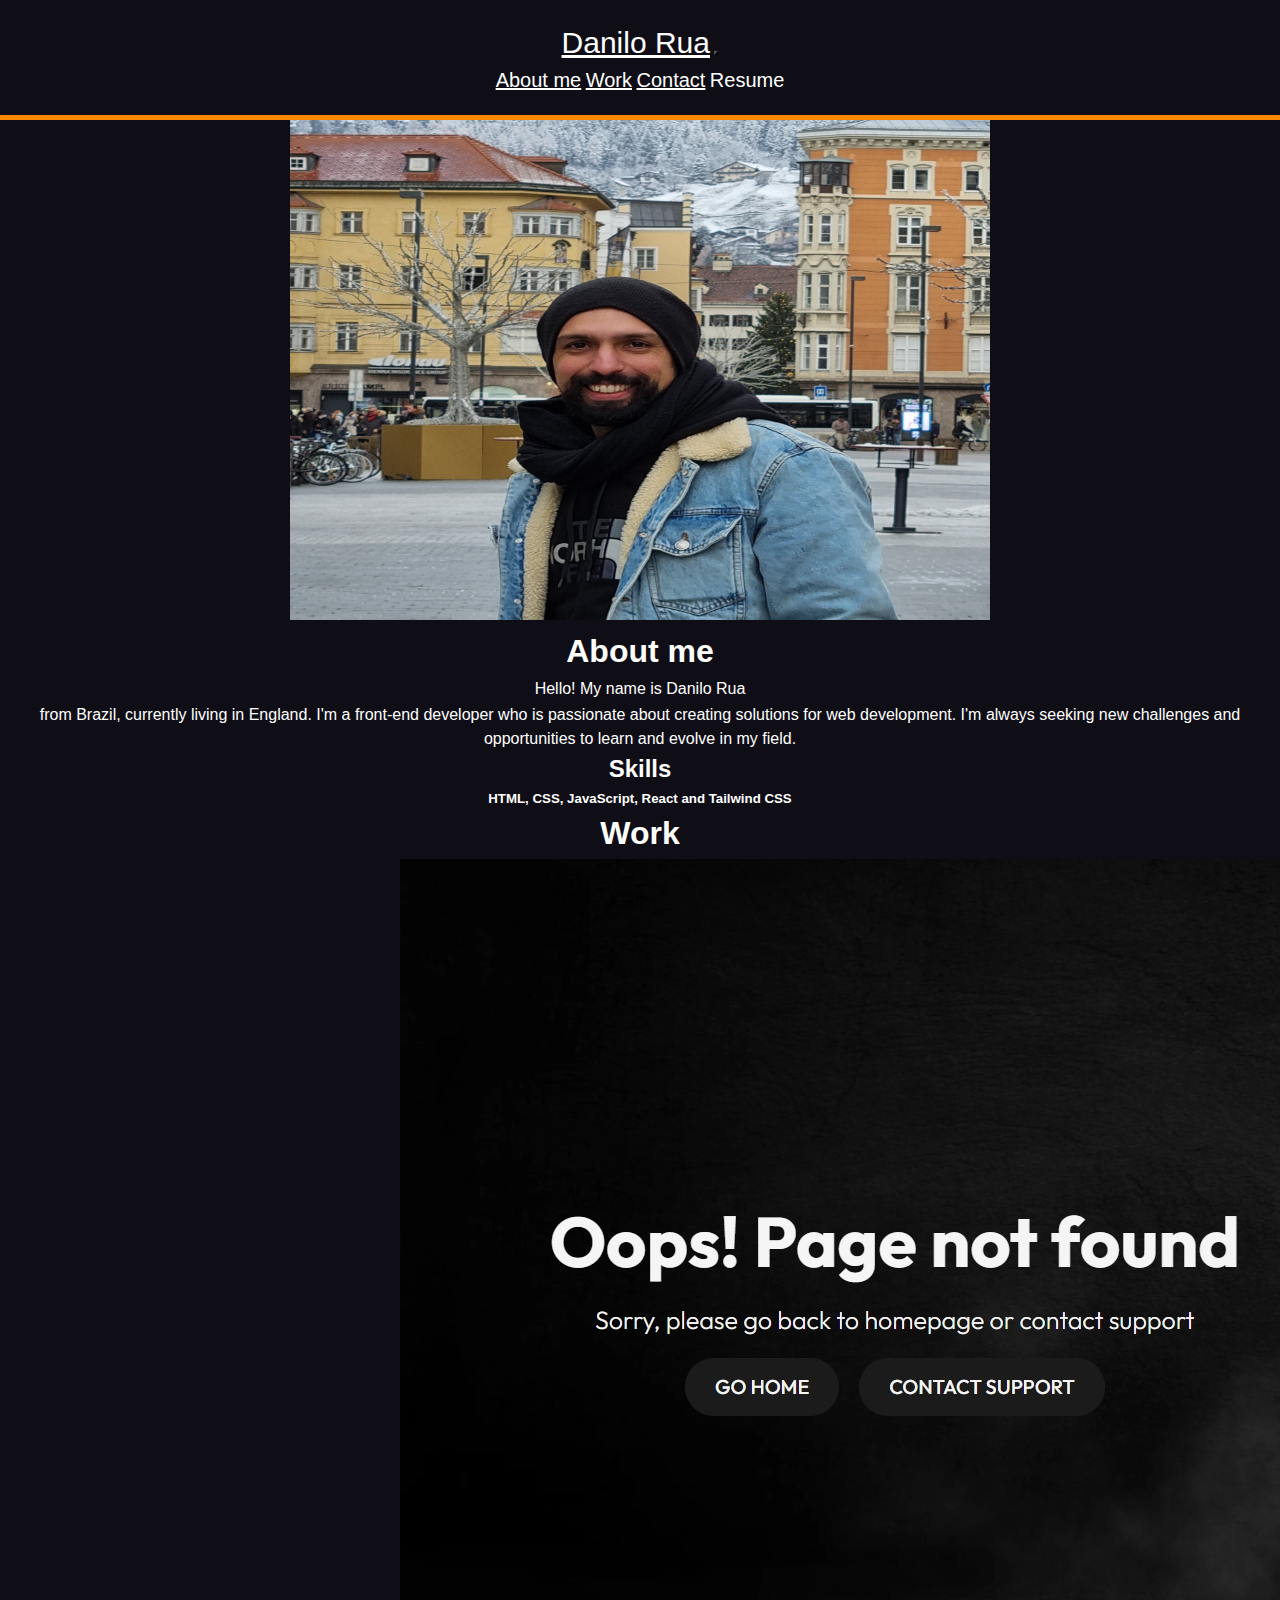
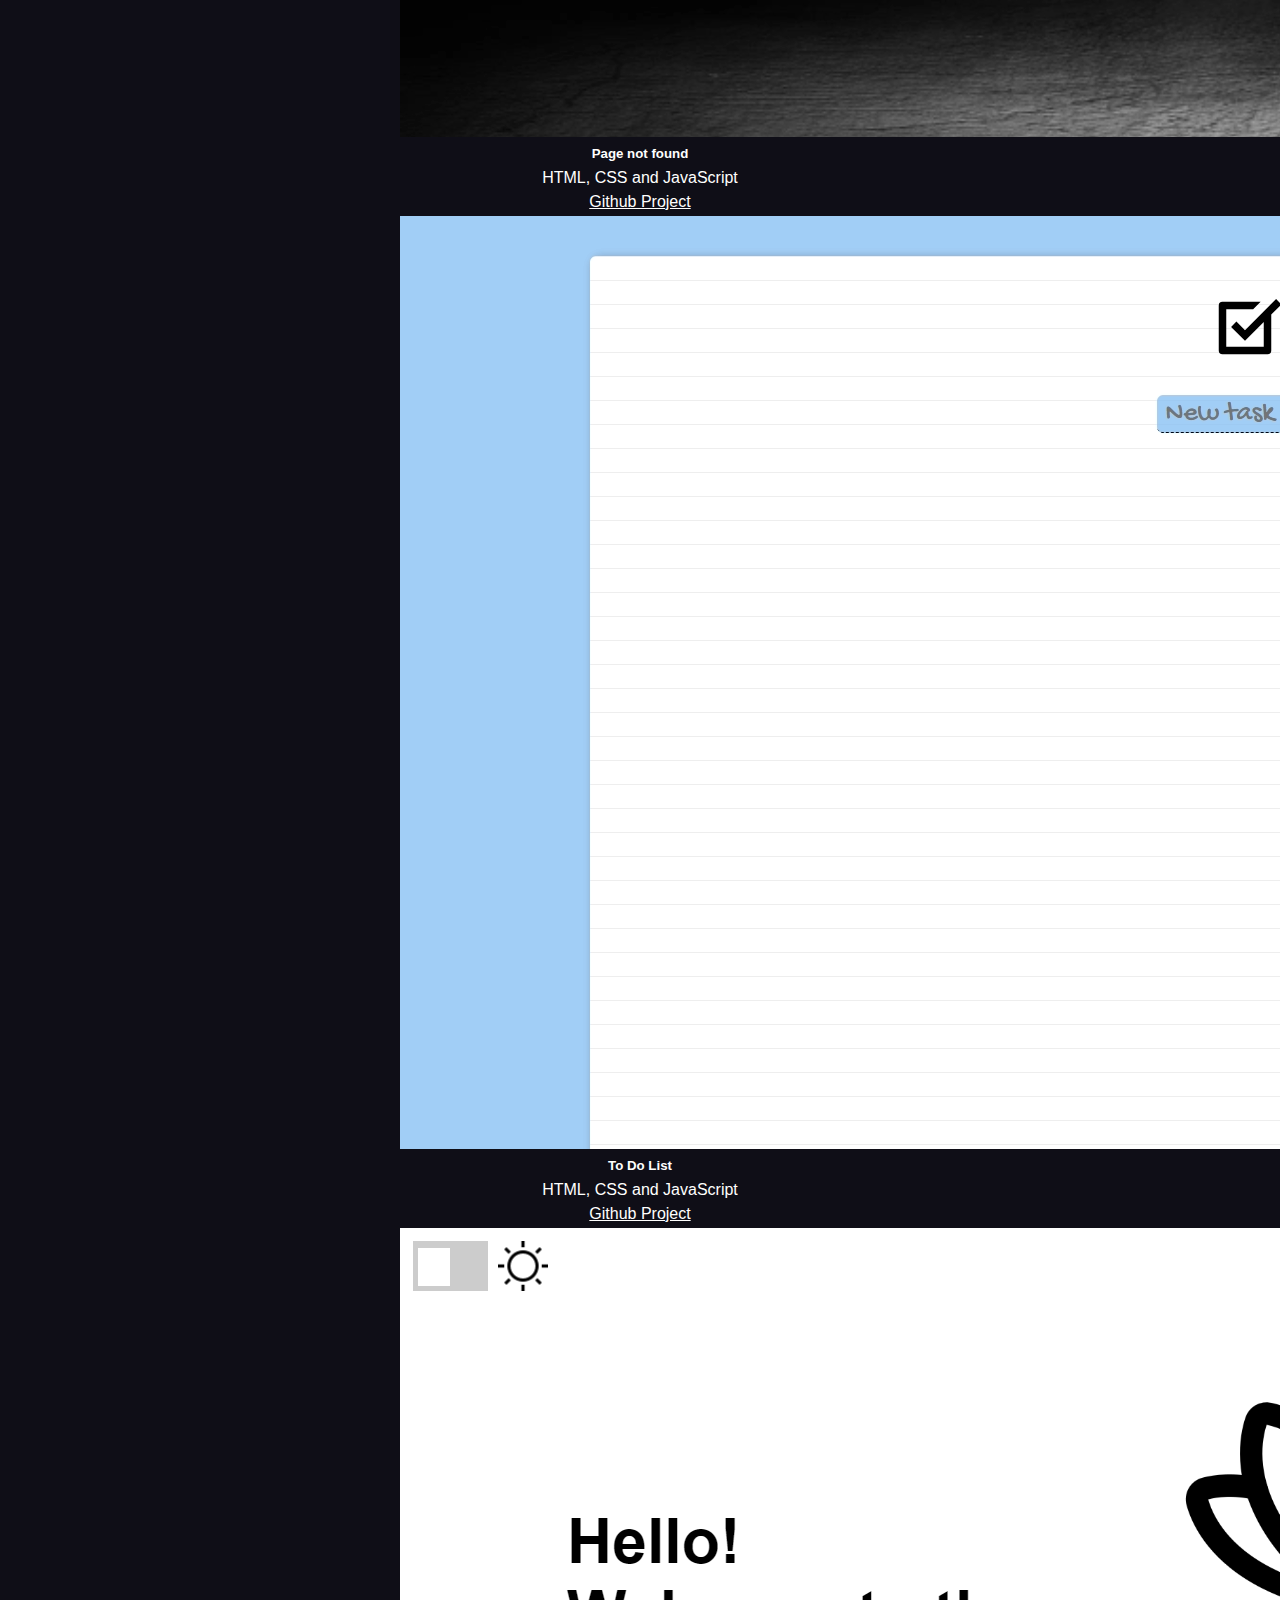
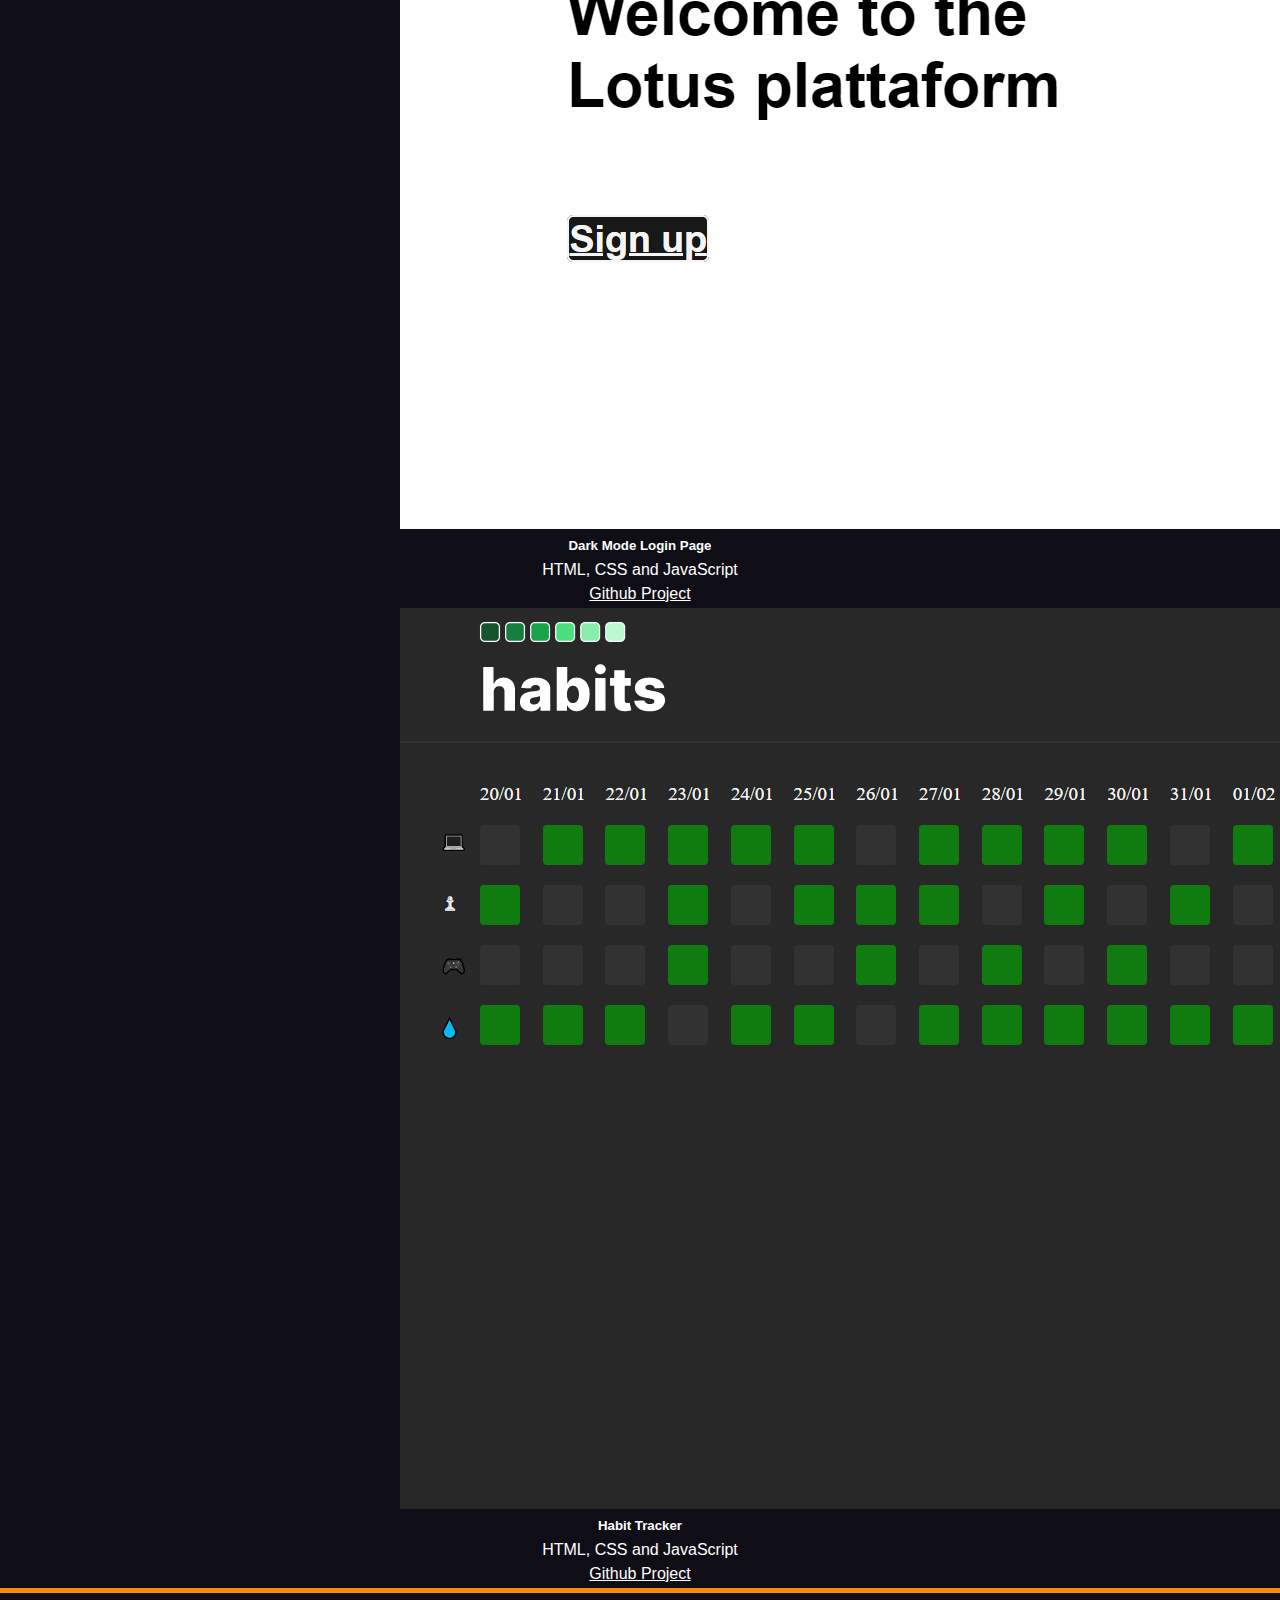
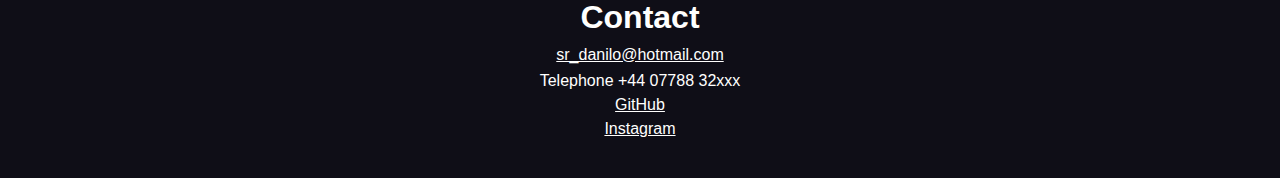
==== commit 34445205: "added README file" ====
--- a/starter/index.html
+++ b/starter/index.html
@@ -126,7 +126,8 @@
     </main>
 
 
-  
+        <h1 class="titles">Contact</h1>
+        </h1>
     <footer class="py-3 my-4 customFooter" id="contact">
         <ul class="nav justify-content-center gap-3">
             <li class="nav-item titles"><a href="#">sr_danilo@hotmail.com</a></li>
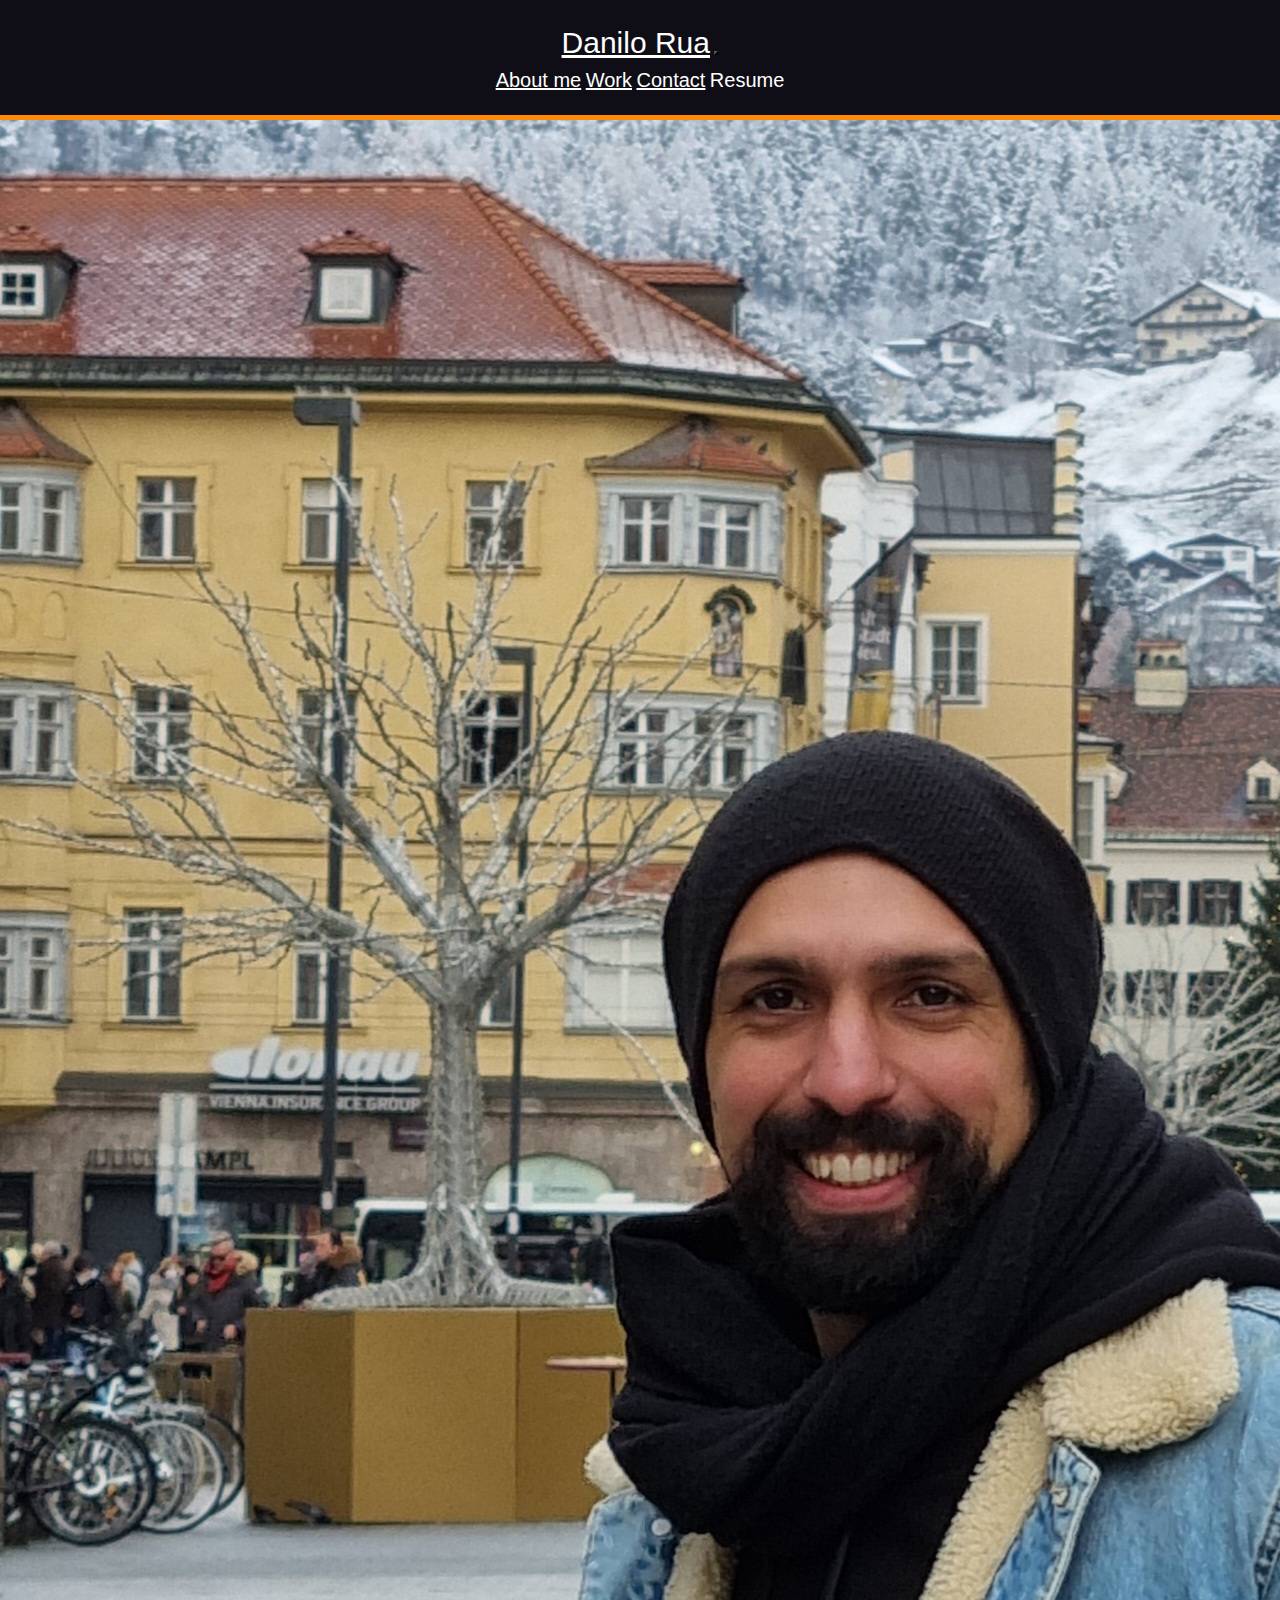
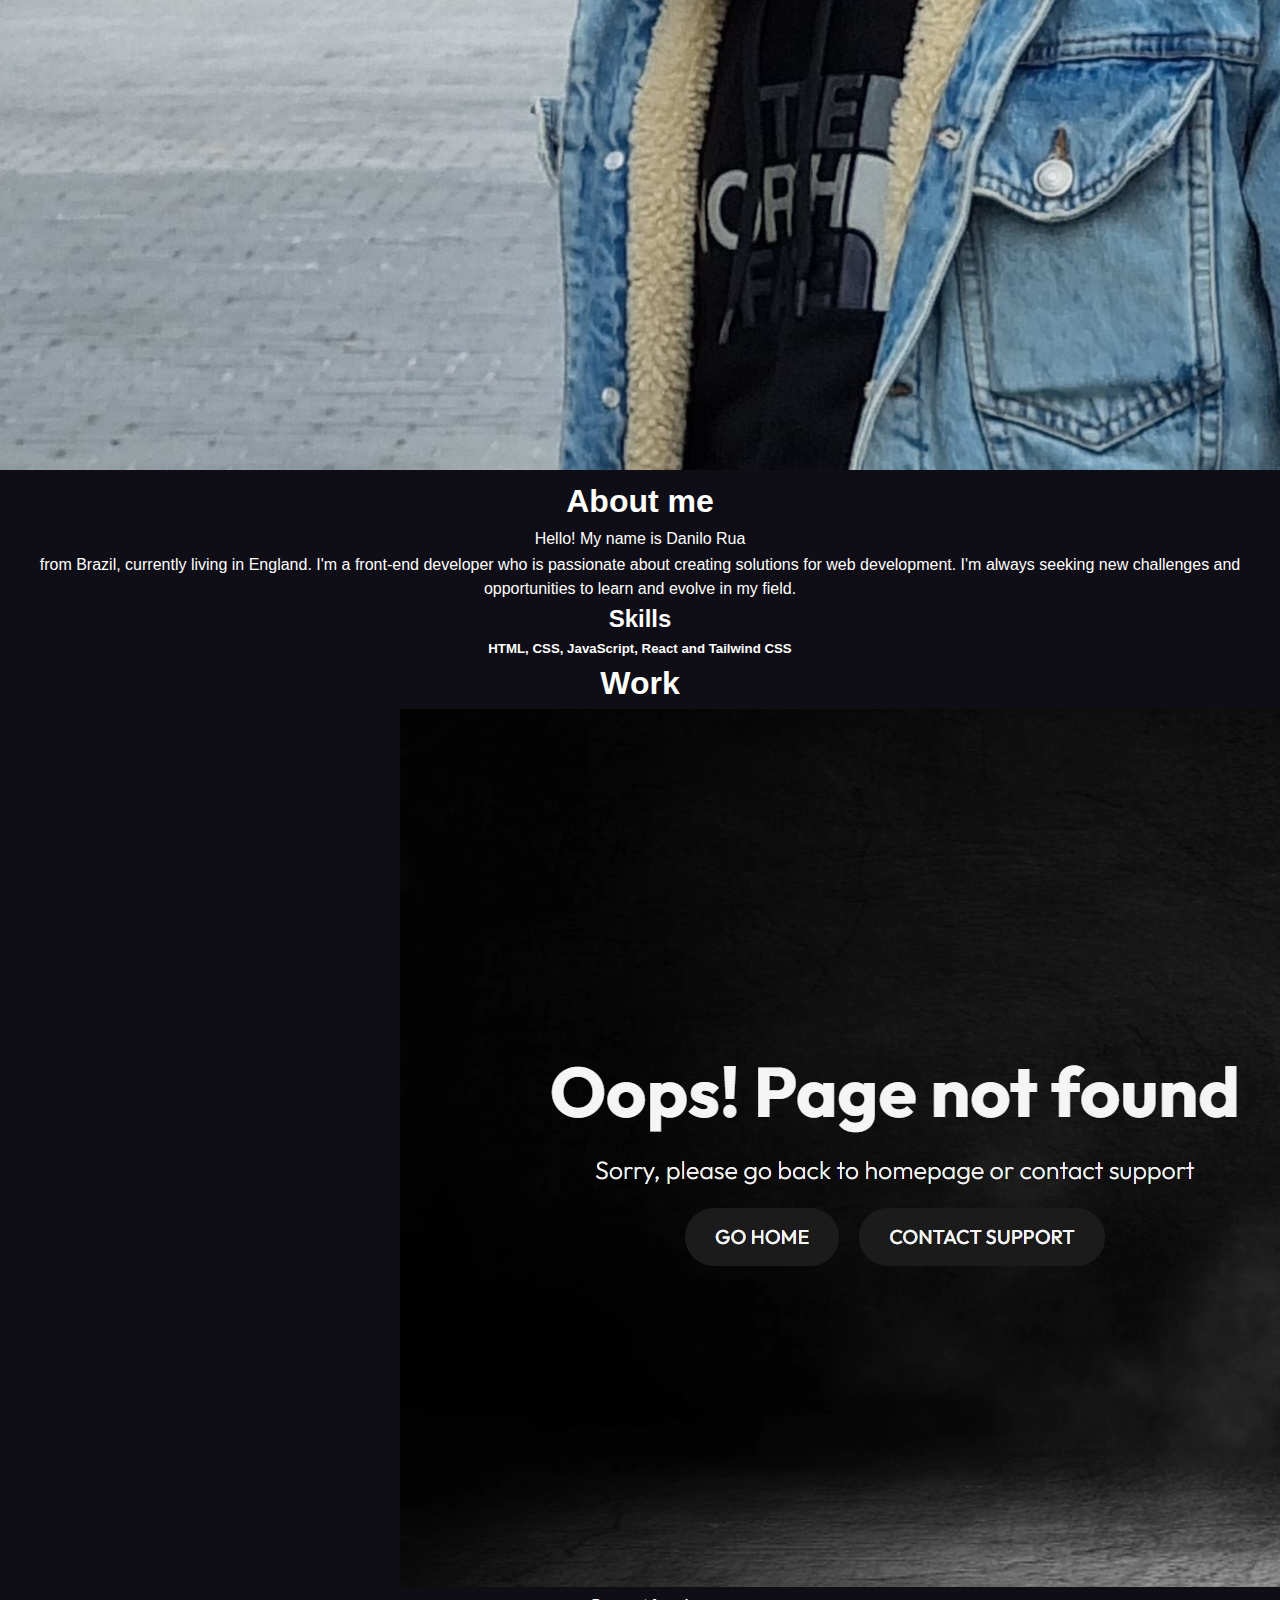
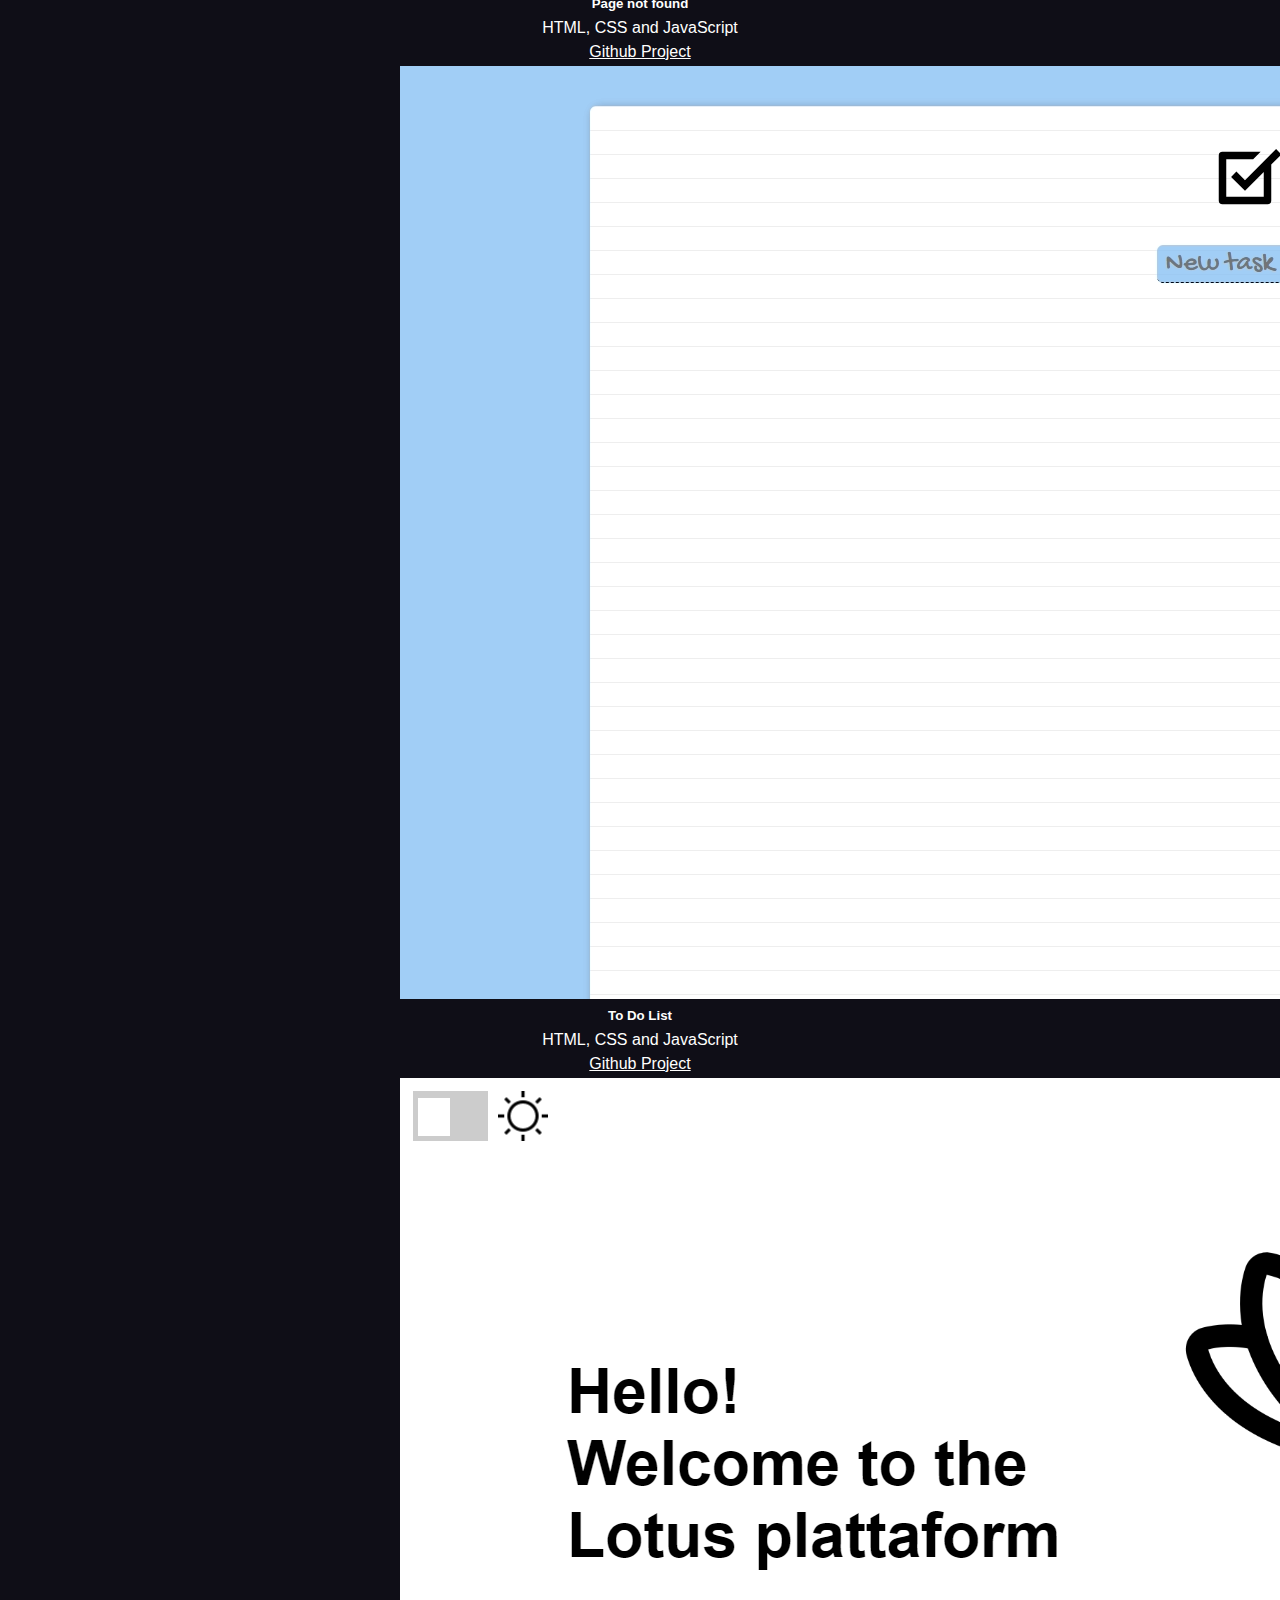
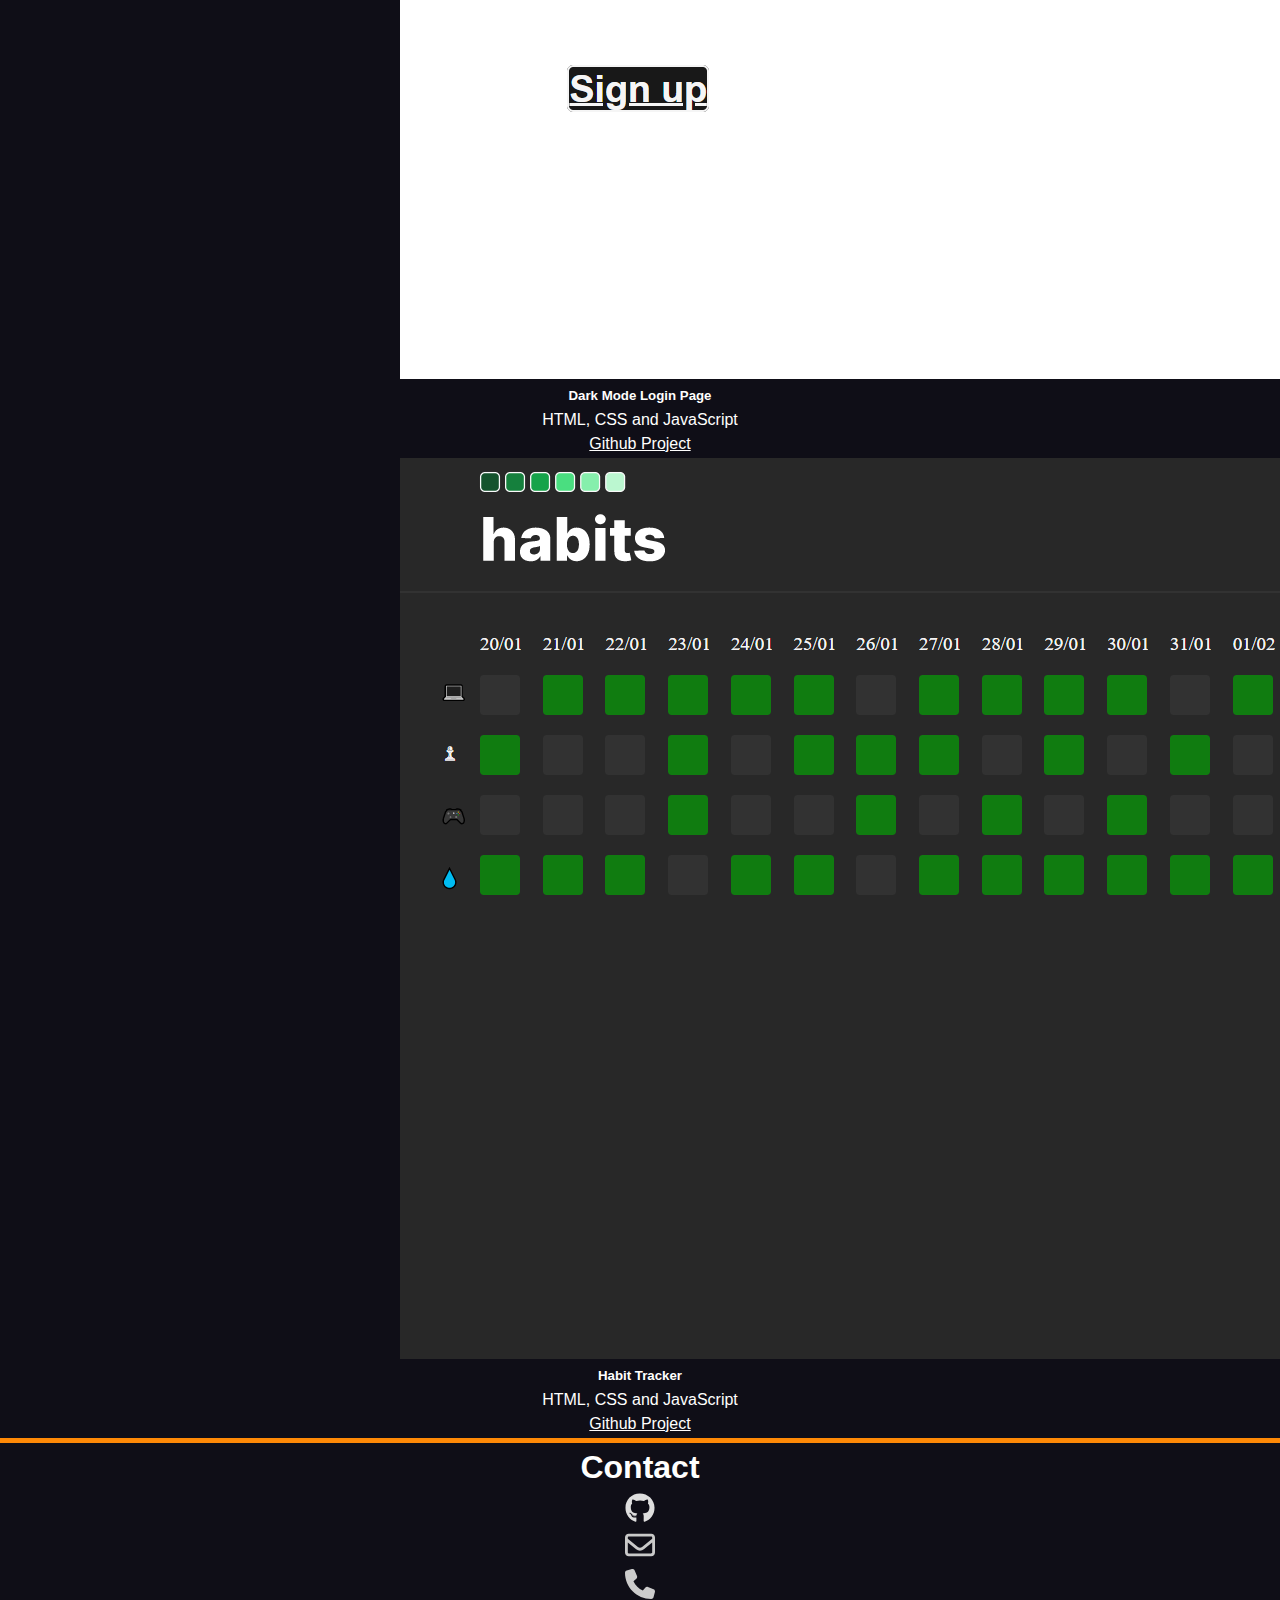
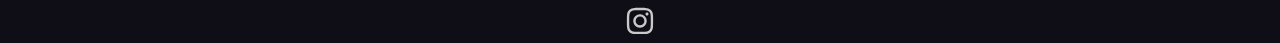
==== commit 577183c8: "contact icons added" ====
--- a/starter/index.html
+++ b/starter/index.html
@@ -40,10 +40,10 @@
 
         <div class="container col-xxl-8 px-4 py-5">
             <div class="row flex-lg-row align-items-center g-5 py-5 ">
-                <div class="col-10 col-sm-10 col-lg-6 bg-image ">
+                <div class="col-12 col-sm-10 col-lg-6 bg-image">
                     <img src="../css/images/20211206_140005.jpg"
-                        class="  d-block mx-lg-auto img-fluid rounded-5 custom-card" alt="Danilo-Rua-picture"
-                        width="700" height="500" loading="lazy">
+                        class="d-block mx-lg-auto img-fluid rounded-5 custom-card" alt="Danilo-Rua-picture"
+                        loading="lazy">
                 </div>
                 <div class="col-lg-6 border-1-re" id="about-me">
                     <h1 class="display-4 fw-bold lh-1 mb-3 titles">About me</h1>
@@ -64,10 +64,10 @@
 
             <div class="container overflow-hidden text-center">
                 <div class="row gy-3">
-                    <div class="col-6">
+                    <div class="col-md-6">
                         <div class="p-3 customDiv">
                             <div class="card" style="width: 30rem;">
-                                <img src="/css/images/notfound.png" class="card-img-top rounded-5 customImg"
+                                <img src="/css/images/notfound.png" class="card-img-top rounded-3 customImg"
                                     alt="page not found screenshot">
                                 <div class="card-body">
                                     <h5 class="card-title titles">Page not found</h5>
@@ -78,10 +78,10 @@
                             </div>
                         </div>
                     </div>
-                    <div class="col-6">
+                    <div class="col-md-6">
                         <div class="p-3 customDiv">
                             <div class="card" style="width: 30rem;">
-                                <img src="/css/images/TODO.png" class="card-img-top rounded-5 customImg"
+                                <img src="/css/images/TODO.png" class="card-img-top rounded-3 customImg"
                                     alt="page not found screenshot">
                                 <div class="card-body">
                                     <h5 class="card-title titles">To Do List</h5>
@@ -92,10 +92,10 @@
                             </div>
                         </div>
                     </div>
-                    <div class="col-6">
+                    <div class="col-md-6">
                         <div class="p-3 customDiv">
                             <div class="card" style="width: 30rem;">
-                                <img src="/css/images/Dark mode.png" class="card-img-top rounded-5 customImg"
+                                <img src="/css/images/Dark mode.png" class="card-img-top rounded-3 customImg"
                                     alt="page not found screenshot">
                                 <div class="card-body">
                                     <h5 class="card-title titles">Dark Mode Login Page</h5>
@@ -106,10 +106,10 @@
                             </div>
                         </div>
                     </div>
-                    <div class="col-6">
+                    <div class="col-md-6">
                         <div class="p-3 customDiv">
                             <div class="card" style="width: 30rem;">
-                                <img src="/css/images/Habit.png" class="card-img-top rounded-5 customImg"
+                                <img src="/css/images/Habit.png" class="card-img-top rounded-3 customImg"
                                     alt="page not found screenshot">
                                 <div class="card-body">
                                     <h5 class="card-title titles">Habit Tracker</h5>
@@ -126,17 +126,43 @@
     </main>
 
 
-        <h1 class="titles">Contact</h1>
-        </h1>
-    <footer class="py-3 my-4 customFooter" id="contact">
-        <ul class="nav justify-content-center gap-3">
-            <li class="nav-item titles"><a href="#">sr_danilo@hotmail.com</a></li>
-            <li class="nav-item"> Telephone +44 07788 32xxx</li>
-            <li class="nav-item"><a href="https://github.com/DaniloRua">GitHub</a></li>
-            <a href="https://www.instagram.com/danilo.rua">Instagram</a></li>
+    <h1 class="titles">Contact</h1>
+    </h1>
+    <footer class="py-2 my-2 customFooter" id="contact">
+        <ul class="nav justify-content-center gap-3 customUl">
+            <li class="nav-item"><a href="https://github.com/DaniloRua" target="_blank"><svg xmlns="http://www.w3.org/2000/svg"
+                        height="30" width="30"
+                        viewBox="0 0 496 512"><!--!Font Awesome Free 6.5.1 by @fontawesome - https://fontawesome.com License - https://fontawesome.com/license/free Copyright 2023 Fonticons, Inc.-->
+                        <path fill="#dedede"
+                            d="M165.9 397.4c0 2-2.3 3.6-5.2 3.6-3.3 .3-5.6-1.3-5.6-3.6 0-2 2.3-3.6 5.2-3.6 3-.3 5.6 1.3 5.6 3.6zm-31.1-4.5c-.7 2 1.3 4.3 4.3 4.9 2.6 1 5.6 0 6.2-2s-1.3-4.3-4.3-5.2c-2.6-.7-5.5 .3-6.2 2.3zm44.2-1.7c-2.9 .7-4.9 2.6-4.6 4.9 .3 2 2.9 3.3 5.9 2.6 2.9-.7 4.9-2.6 4.6-4.6-.3-1.9-3-3.2-5.9-2.9zM244.8 8C106.1 8 0 113.3 0 252c0 110.9 69.8 205.8 169.5 239.2 12.8 2.3 17.3-5.6 17.3-12.1 0-6.2-.3-40.4-.3-61.4 0 0-70 15-84.7-29.8 0 0-11.4-29.1-27.8-36.6 0 0-22.9-15.7 1.6-15.4 0 0 24.9 2 38.6 25.8 21.9 38.6 58.6 27.5 72.9 20.9 2.3-16 8.8-27.1 16-33.7-55.9-6.2-112.3-14.3-112.3-110.5 0-27.5 7.6-41.3 23.6-58.9-2.6-6.5-11.1-33.3 2.6-67.9 20.9-6.5 69 27 69 27 20-5.6 41.5-8.5 62.8-8.5s42.8 2.9 62.8 8.5c0 0 48.1-33.6 69-27 13.7 34.7 5.2 61.4 2.6 67.9 16 17.7 25.8 31.5 25.8 58.9 0 96.5-58.9 104.2-114.8 110.5 9.2 7.9 17 22.9 17 46.4 0 33.7-.3 75.4-.3 83.6 0 6.5 4.6 14.4 17.3 12.1C428.2 457.8 496 362.9 496 252 496 113.3 383.5 8 244.8 8zM97.2 352.9c-1.3 1-1 3.3 .7 5.2 1.6 1.6 3.9 2.3 5.2 1 1.3-1 1-3.3-.7-5.2-1.6-1.6-3.9-2.3-5.2-1zm-10.8-8.1c-.7 1.3 .3 2.9 2.3 3.9 1.6 1 3.6 .7 4.3-.7 .7-1.3-.3-2.9-2.3-3.9-2-.6-3.6-.3-4.3 .7zm32.4 35.6c-1.6 1.3-1 4.3 1.3 6.2 2.3 2.3 5.2 2.6 6.5 1 1.3-1.3 .7-4.3-1.3-6.2-2.2-2.3-5.2-2.6-6.5-1zm-11.4-14.7c-1.6 1-1.6 3.6 0 5.9 1.6 2.3 4.3 3.3 5.6 2.3 1.6-1.3 1.6-3.9 0-6.2-1.4-2.3-4-3.3-5.6-2z" />
+                    </svg></a></li>
+
+
+            <li class="nav-item titles"><a href="#"><svg xmlns="http://www.w3.org/  2000/svg" height="30" width="30"
+                        viewBox="0 0 512 512"><!--!Font Awesome Free 6.5.1 by @fontawesome - https://fontawesome.com License - https://fontawesome.com/license/free Copyright 2023 Fonticons, Inc.-->
+                        <path fill="#c9c9c9"
+                            d="M64 112c-8.8 0-16 7.2-16 16v22.1L220.5 291.7c20.7 17 50.4 17 71.1 0L464 150.1V128c0-8.8-7.2-16-16-16H64zM48 212.2V384c0 8.8 7.2 16 16 16H448c8.8 0 16-7.2 16-16V212.2L322 328.8c-38.4 31.5-93.7 31.5-132 0L48 212.2zM0 128C0 92.7 28.7 64 64 64H448c35.3 0 64 28.7 64 64V384c0 35.3-28.7 64-64 64H64c-35.3 0-64-28.7-64-64V128z" />
+                    </svg></a>
+                </li>
+            
+                <li class="nav-item"><a href="#" > <svg xmlns="http://www.w3.org/2000/svg" height="30" width="30"
+                    viewBox="0 0 512 512"><!--!Font Awesome Free 6.5.1 by @fontawesome - https://fontawesome.com License - https://fontawesome.com/license/free Copyright 2023 Fonticons, Inc.-->
+                    <path fill="#cccccc"
+                        d="M164.9 24.6c-7.7-18.6-28-28.5-47.4-23.2l-88 24C12.1 30.2 0 46 0 64C0 311.4 200.6 512 448 512c18 0 33.8-12.1 38.6-29.5l24-88c5.3-19.4-4.6-39.7-23.2-47.4l-96-40c-16.3-6.8-35.2-2.1-46.3 11.6L304.7 368C234.3 334.7 177.3 277.7 144 207.3L193.3 167c13.7-11.2 18.4-30 11.6-46.3l-40-96z" />
+                </svg></a>
+            </li>
+
+            <li>
+            <a href="https://www.instagram.com/danilo.rua" target="_blank"><svg xmlns="http://www.w3.org/2000/svg" height="30"
+                    width="30"
+                    viewBox="0 0 448 512"><!--!Font Awesome Free 6.5.1 by @fontawesome - https://fontawesome.com License - https://fontawesome.com/license/free Copyright 2023 Fonticons, Inc.-->
+                    <path fill="#c9c9c9"
+                        d="M224.1 141c-63.6 0-114.9 51.3-114.9 114.9s51.3 114.9 114.9 114.9S339 319.5 339 255.9 287.7 141 224.1 141zm0 189.6c-41.1 0-74.7-33.5-74.7-74.7s33.5-74.7 74.7-74.7 74.7 33.5 74.7 74.7-33.6 74.7-74.7 74.7zm146.4-194.3c0 14.9-12 26.8-26.8 26.8-14.9 0-26.8-12-26.8-26.8s12-26.8 26.8-26.8 26.8 12 26.8 26.8zm76.1 27.2c-1.7-35.9-9.9-67.7-36.2-93.9-26.2-26.2-58-34.4-93.9-36.2-37-2.1-147.9-2.1-184.9 0-35.8 1.7-67.6 9.9-93.9 36.1s-34.4 58-36.2 93.9c-2.1 37-2.1 147.9 0 184.9 1.7 35.9 9.9 67.7 36.2 93.9s58 34.4 93.9 36.2c37 2.1 147.9 2.1 184.9 0 35.9-1.7 67.7-9.9 93.9-36.2 26.2-26.2 34.4-58 36.2-93.9 2.1-37 2.1-147.8 0-184.8zM398.8 388c-7.8 19.6-22.9 34.7-42.6 42.6-29.5 11.7-99.5 9-132.1 9s-102.7 2.6-132.1-9c-19.6-7.8-34.7-22.9-42.6-42.6-11.7-29.5-9-99.5-9-132.1s-2.6-102.7 9-132.1c7.8-19.6 22.9-34.7 42.6-42.6 29.5-11.7 99.5-9 132.1-9s102.7-2.6 132.1 9c19.6 7.8 34.7 22.9 42.6 42.6 11.7 29.5 9 99.5 9 132.1s2.7 102.7-9 132.1z"/>
+                </svg></a>
+            </li>
         </ul>
     </footer>
-  
+
     <script src="https://code.jquery.com/jquery-1.12.4.min.js"
         integrity="sha384-nvAa0+6Qg9clwYCGGPpDQLVpLNn0fRaROjHqs13t4Ggj3Ez50XnGQqc/r8MhnRDZ"
         crossorigin="anonymous"></script>
--- a/css/style.css
+++ b/css/style.css
@@ -1,82 +1,86 @@
-:root{
-    --main-theme: #ff8906;
+:root {
+  --main-theme: #ff8906;
 }
-*{
-    padding: 0;
-    margin: 0;
-    color: #fffffe !important;
-    background-color: #0f0e17 !important;
-    line-height: 1.5;
+* {
+  padding: 0;
+  margin: 0;
+  color: #fffffe !important;
+  background-color: #0f0e17 !important;
+  line-height: 1.5;
 }
-body{
-    text-align: center;
-    font-family: "Trebuchet MS", "Lucida Sans Unicode", "Lucida Grande",
+body {
+  text-align: center;
+  font-family: "Trebuchet MS", "Lucida Sans Unicode", "Lucida Grande",
     "Lucida Sans", Arial, sans-serif;
 }
-main{
-    border-bottom: 5px solid var(--main-theme);
+main {
+  border-bottom: 5px solid var(--main-theme);
 }
-.customHeader{
-    background-color: #0f0e17 !important;
-    padding: 20px;
+.customHeader {
+  background-color: #0f0e17 !important;
+  padding: 20px;
 }
-header{
-    border-bottom: 5px solid var(--main-theme);
+header {
+  border-bottom: 5px solid var(--main-theme);
 }
-.navbar-brand{
-    font-size: 30px;
+.navbar-brand {
+  font-size: 30px;
 }
-.customMenu{
-    color: #fffffe !important;
+.customMenu {
+  color: #fffffe !important;
 }
 
 .titles:hover,
 .navbar-brand:hover,
-.nav-link:hover{
-    color: var(--main-theme) !important;
-    transition: 0.3s ease-in-out;
+.nav-link:hover {
+  color: var(--main-theme) !important;
+  transition: 0.3s ease-in-out;
 }
-.nav-link{
-    font-size: 20px;
+.nav-link {
+  font-size: 20px;
 }
 
 .custom-card:hover,
-.customImg:hover{
-    box-shadow: 0px 0px 15px 10px var(--main-theme);
-    scale: 1.03;
-    transition: ease-in-out 0.5s;
+.customImg:hover {
+  box-shadow: 0px 0px 15px 10px var(--main-theme);
+  scale: 1.03;
+  transition: ease-in-out 0.5s;
 }
-.customDiv{
-    display: flex;
-    align-items: center;
-    justify-content: center !important;
-    align-items: center !important;
-
+.customDiv {
+  display: flex;
+  align-items: center;
+  justify-content: center !important;
+  align-items: center !important;
 }
 .btn-primary:active,
 .btn-primary:focus,
-.btn-primary{
-   border: none;
+.btn-primary {
+  border: none;
 }
 
 .titles::after {
-    content: '';
-    display: block;
-    width: 0;
-    height: 2px;
-    background: var(--main-theme);
-    transition: width .3s;
+  content: "";
+  display: block;
+  width: 0;
+  height: 2px;
+  background: var(--main-theme);
+  transition: width 0.3s;
 }
 
 .btn-primary:hover::after {
-    width: 100%;
-    transition: width .6s;
+  width: 100%;
+  transition: width 0.6s;
 }
-#work-section{
-    display: flex;
-    text-align: center;
+#work-section {
+  display: flex;
+  text-align: center;
 }
 
-.customFooter{
-    height: 15vh;
-}+.customFooter {
+  height: 10vh;
+}
+
+.customUl li:hover {
+  scale: 1.5;
+  transition: 0.3s ease-in-out;
+}
